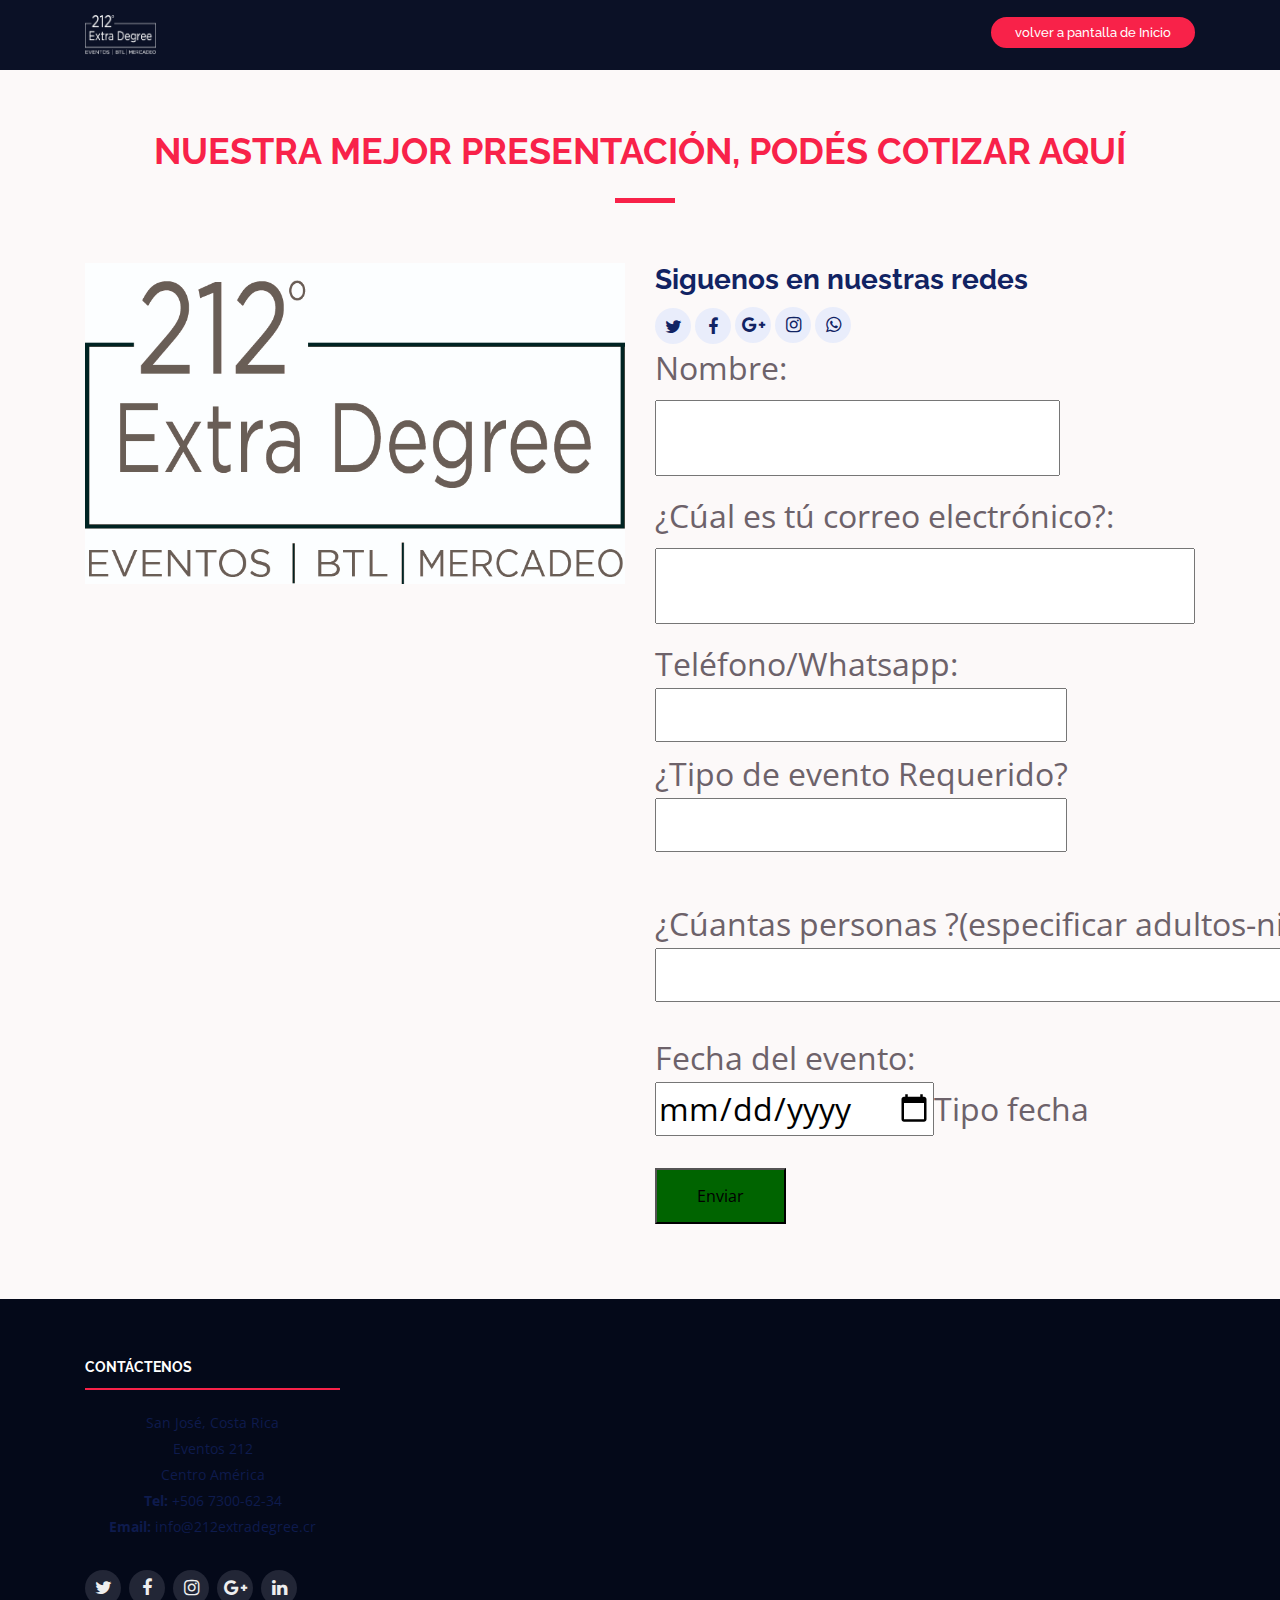
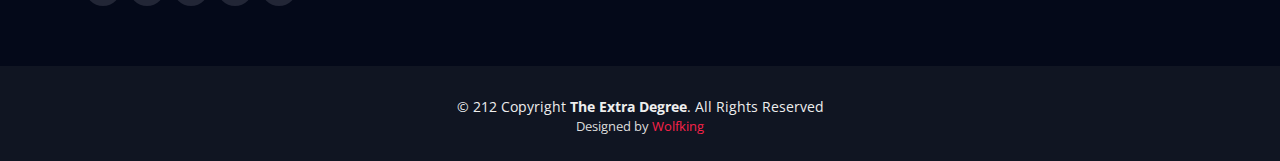
==== speaker-details.html @ bce54ee4 "Update speaker-details.html" ====
<!DOCTYPE html>
<html lang="en">

<head>
  <meta charset="utf-8">
  <title>Cotizaciones</title>
  <meta content="width=device-width, initial-scale=1.0" name="viewport">
  <meta content="" name="keywords">
  <meta content="" name="description">


  <link href="img/212.jpeg" rel="icon">
  <link href="img/212.jpeg" rel="apple-touch-icon">


  <link href="https://fonts.googleapis.com/css?family=Open+Sans:300,300i,400,400i,700,700i|Raleway:300,400,500,700,800"
    rel="stylesheet">


  <link href="lib/bootstrap/css/bootstrap.min.css" rel="stylesheet">


  <link href="lib/font-awesome/css/font-awesome.min.css" rel="stylesheet">
  <link href="lib/animate/animate.min.css" rel="stylesheet">
  <link href="lib/venobox/venobox.css" rel="stylesheet">
  <link href="lib/owlcarousel/assets/owl.carousel.min.css" rel="stylesheet">


  <link href="css/style.css" rel="stylesheet">


</head>

<body>

  <!--==========================
    Header
  ============================-->
  <header id="header" class="header-fixed">
    <div class="container">

      <div id="logo" class="pull-left">

        <a href="" class="scrollto"><img src="img/Logo.png" alt="" title=""></a>
      </div>

      <nav id="nav-menu-container">
        <ul class="nav-menu">

          <li class="buy-tickets"><a href="index.html">volver a pantalla de Inicio</a></li>
        </ul>
      </nav><!-- #nav-menu-container -->
    </div>
  </header>

  </header><!-- #header -->


  <main id="main" class="main-page">

    <!--==========================
      Speaker Details Section
    ============================-->
    <section id="speakers-details" class="wow fadeIn">
      <div class="container">
        <div class="section-header">
          <h2>Nuestra mejor presentación, podés cotizar aquí
          </h2>
          <p></p>
        </div>

        <div class="row">
          <div class="col-md-6">
            <img src="img/Fotos página/varios/logodegreefinal.jpg" alt="Speaker 1" class="img-fluid">
          </div>


          <div class="col-md-6">
            <div class="details">
              <h2>Siguenos en nuestras redes</h2>
              <div class="social">
                <a href=""><i class="fa fa-twitter fa-lg"></i></a>
                <a href=""><i class="fa fa-facebook fa-lg"></i></a>
                <a href=""><i class="fa fa-google-plus"></i></a>
                <a href=""><i class="fa fa-instagram"></i></a>
                <a href=""><i class="fa fa-whatsapp"></i></a>

                <div id="container">

                  <form action="https://formspree.io/xknjwrqk" method="POST">
                    <label style="box-sizing: border-box;font-size:xx-large">
                      Nombre:
                      <input size="10" type="text" name="message">
                    </label><br>
                    <label style="box-sizing: border-box;font-size:xx-large">
                      ¿Cúal es tú correo electrónico?:
                      <input size="10" type="text" name="_replyto">
                    </label><br>
                    <label style="box-sizing: border-box;font-size:xx-large">
                      Teléfono/Whatsapp:
                      <input size="10" type="number" name="message">
                    </label><br>
                    <label style="box-sizing: border-box;font-size:xx-large">
                      ¿Tipo de evento Requerido?
                      <input size="20" name="message"></input>
                      </labe></br><br>
                      ¿Cúantas personas ?(especificar adultos-niños)
                      <input size="40" name="message"></input>
                    </label></br><br>
                    <label style="box-sizing: border-box;font-size:xx-large">
                      Fecha del evento:
                      <input size="10" type="date" name="message">Tipo fecha</input>
                    </label></br><br>

                    <!-- your other form fields go here -->

                    <button style="padding: 14px 40px;background-color: darkgreen;text-align: center"
                      type="submit">Enviar</button></br>
                  </form>
                </div>
              </div>
            </div>

          </div>
        </div>

    </section>

  </main>


  <!--==========================
    Footer
  ============================-->
  <footer id="footer">
    <div class="footer-top">
      <div class="container">
        <div class="row">

          <!--<div class="col-lg-3 col-md-6 footer-info">
            <img src="img/Fotos página/varios/logodegreefinal.jpg" alt="TheEvenet">
            <p>Estamos para seervirle</p>
          </div>

          <div class="col-lg-3 col-md-6 footer-links">
            <h4>Useful Links</h4>
            <ul>
              <li><i class="fa fa-angle-right"></i> <a href="#">Home</a></li>
              <li><i class="fa fa-angle-right"></i> <a href="#">About us</a></li>
              <li><i class="fa fa-angle-right"></i> <a href="#">Services</a></li>
              <li><i class="fa fa-angle-right"></i> <a href="#">Terms of service</a></li>
              <li><i class="fa fa-angle-right"></i> <a href="#">Privacy policy</a></li>
            </ul>
          </div>

          <div class="col-lg-3 col-md-6 footer-links">
            <h4>Useful Links</h4>
            <ul>
              <li><i class="fa fa-angle-right"></i> <a href="#">Home</a></li>
              <li><i class="fa fa-angle-right"></i> <a href="#">About us</a></li>
              <li><i class="fa fa-angle-right"></i> <a href="#">Services</a></li>
              <li><i class="fa fa-angle-right"></i> <a href="#">Terms of service</a></li>
              <li><i class="fa fa-angle-right"></i> <a href="#">Privacy policy</a></li>
            </ul>
          </div>-->

          <div class="col-lg-3 col-md-6 footer-contact">
            <h4>Contáctenos</h4>
            <p>
              San José, Costa Rica <br>
              Eventos 212<br>
              Centro América<br>
              <strong>Tel:</strong> +506 7300-62-34<br>
              <strong>Email:</strong> info@212extradegree.cr<br>
            </p>

            <div class="social-links">
              <a href="#" class="twitter"><i class="fa fa-twitter"></i></a>
              <a href="#" class="facebook"><i class="fa fa-facebook"></i></a>
              <a href="#" class="instagram"><i class="fa fa-instagram"></i></a>
              <a href="#" class="google-plus"><i class="fa fa-google-plus"></i></a>
              <a href="#" class="linkedin"><i class="fa fa-linkedin"></i></a>
            </div>

          </div>

        </div>
      </div>
    </div>

    <div class="container">
      <div class="copyright">
        &copy; 212 Copyright <strong>The Extra Degree</strong>. All Rights Reserved
      </div>
      <div class="credits">
        <!--
          All the links in the footer should remain intact.
          You can delete the links only if you purchased the pro version.
          Licensing information: https://bootstrapmade.com/license/
          Purchase the pro version with working PHP/AJAX contact form: https://bootstrapmade.com/buy/?theme=TheEvent
        -->
        Designed by <a href="https://carbuncs.github.io/cv">Wolfking</a>
      </div>
    </div>
  </footer><!-- #footer -->

  <a href="#" class="back-to-top"><i class="fa fa-angle-up"></i></a>

  <!-- JavaScript Libraries -->
  <script src="lib/jquery/jquery.min.js"></script>
  <script src="lib/jquery/jquery-migrate.min.js"></script>
  <script src="lib/bootstrap/js/bootstrap.bundle.min.js"></script>
  <script src="lib/easing/easing.min.js"></script>
  <script src="lib/superfish/hoverIntent.js"></script>
  <script src="lib/superfish/superfish.min.js"></script>
  <script src="lib/wow/wow.min.js"></script>
  <script src="lib/venobox/venobox.min.js"></script>
  <script src="lib/owlcarousel/owl.carousel.min.js"></script>

  <!-- Contact Form JavaScript File -->
  <script src="contactform/contactform.js"></script>

  <!-- Template Main Javascript File -->
  <script src="js/main.js"></script>
</body>

</html>
---- lib/venobox/venobox.css ----
/* ------ venobox.css --------*/
.vbox-overlay *, .vbox-overlay *:before, .vbox-overlay *:after{
    -webkit-backface-visibility: hidden;
    -webkit-box-sizing:border-box;
    -moz-box-sizing:border-box;
    box-sizing:border-box;
}
.vbox-overlay * { 
    -webkit-backface-visibility: visible;
    backface-visibility: visible;
}
.vbox-overlay{
    display: -webkit-flex;
    display: flex;
    -webkit-flex-direction: column;
    flex-direction: column;
    -webkit-justify-content: center;
    justify-content: center;
    -webkit-align-items: center;
    align-items: center;
    position: fixed;
    left: 0;
    top: 0;
    bottom: 0;
    right: 0;
    z-index: 1040;
    -webkit-transform:translateZ(1000px);
    transform: translateZ(1000px);
    transform-style: preserve-3d;
}

/* ----- navigation ----- */
.vbox-title{
    width: 100%;
    height: 40px;
    float: left;
    text-align: center;
    line-height: 28px;
    font-size: 12px;
    padding: 6px 40px;
    overflow: hidden;
    position: fixed;
    display: none;
    left: 0;
    z-index: 1050;
}
.vbox-close{
    cursor: pointer;
    position: fixed;
    top: 15px;
    right: 15px;
    width: 48px;
    height: 48px;
    display: block;
    background-position:10px center;
    overflow: hidden;
    font-size: 48px;
    line-height: 1;
    text-align: center;
    z-index: 1050;
}
.vbox-num{
    cursor: pointer;
    position: fixed;
    left: 0;
    height: 40px;
    display: block;
    overflow: hidden;
    line-height: 28px;
    font-size: 12px;
    padding: 6px 10px;
    display: none;
    z-index: 1050;
}
/* ----- navigation ARROWS ----- */
.vbox-next, .vbox-prev{
    position: fixed;
    top: 50%;
    margin-top: -15px;
    overflow: hidden;
    cursor: pointer;
    display: block;
    width: 45px;
    height: 45px;
    z-index: 1050;
}
.vbox-next span, .vbox-prev span{
    position: relative;
    width: 20px;
    height: 20px;
    border: 2px solid transparent;
    border-top-color: #B6B6B6;
    border-right-color: #B6B6B6;
    text-indent: -100px;
    position: absolute;
    top: 8px;
    display: block;
}
.vbox-prev{
    left: 15px;
}
.vbox-next{
    right: 30px;
}
.vbox-prev span{
    left: 10px;
    -ms-transform: rotate(-135deg);
    -webkit-transform: rotate(-135deg);
    transform: rotate(-135deg);
}
.vbox-next span{
    -ms-transform: rotate(45deg);
    -webkit-transform: rotate(45deg);
    transform: rotate(45deg);
    right: 10px;
}
/* ------- inline window ------ */
.vbox-inline{
    width: 420px;
    height: 315px;
    height: 70vh;
    padding: 10px;
    background: #fff;
    margin: 0 auto;
    overflow: auto;
    text-align: left;
}
/* ------- Video & iFrames window ------ */
.venoframe{
    max-width: 100%;
    width: 100%;
    border: none;
    width: 100%;
    height: 260px;
    height: 70vh;
}
.venoframe.vbvid{
    height: 260px;
}
@media (min-width: 768px) {
    .venoframe, .vbox-inline{
        width: 90%;
        height: 360px;
        height: 70vh;
    }
    .venoframe.vbvid{
        width: 640px;
        height: 360px;
    }
}
@media (min-width: 992px) {
    .venoframe, .vbox-inline{
        max-width: 1200px;
        width: 80%;
        height: 540px;
        height: 70vh;
    }
    .venoframe.vbvid{
        width: 960px;
        height: 540px;
    }
}
/* 
Please do NOT edit this part! 
or at least read this note: http://i.imgur.com/7C0ws9e.gif
*/
.vbox-open{
    overflow: hidden;
}
.vbox-container{
    position: absolute;
    left: 0;
    right: 0;
    top: 0;
    bottom: 0;
    overflow-x: hidden;
    overflow-y: auto;
    overflow-scrolling: touch;
    -webkit-overflow-scrolling: touch;
    z-index: 20;
    max-height: 100%;

}

.vbox-content{
    text-align: center;
    float: left;
    width: 100%;
    position: relative;
    overflow: hidden;
    padding: 20px 10px;
}
.vbox-container img{
    max-width: 100%;
    height: auto;
}
.figlio{
    max-width: 100%;
    text-align: initial;
    border: 8px solid rgba(255, 255, 255, 0.4);
}
img.figlio{
    -webkit-user-select: none;
-khtml-user-select: none;
-moz-user-select: none;
-o-user-select: none;
user-select: none;
}
.vbox-content.swipe-left{
    margin-left: -200px !important;
}
.vbox-content.swipe-right{
    margin-left: 200px !important;
}
.animated{
    webkit-transition: margin 300ms ease-out;
    transition: margin 300ms ease-out;
}
.animate-in{
    opacity: 1;
}
.animate-out{
    opacity: 0;
}
/* ---------- preloader ----------
 * SPINKIT 
 * http://tobiasahlin.com/spinkit/
-------------------------------- */
.sk-double-bounce,.sk-rotating-plane{width:40px;height:40px;margin:40px auto}.sk-rotating-plane{background-color:#333;-webkit-animation:sk-rotatePlane 1.2s infinite ease-in-out;animation:sk-rotatePlane 1.2s infinite ease-in-out}@-webkit-keyframes sk-rotatePlane{0%{-webkit-transform:perspective(120px) rotateX(0) rotateY(0);transform:perspective(120px) rotateX(0) rotateY(0)}50%{-webkit-transform:perspective(120px) rotateX(-180.1deg) rotateY(0);transform:perspective(120px) rotateX(-180.1deg) rotateY(0)}100%{-webkit-transform:perspective(120px) rotateX(-180deg) rotateY(-179.9deg);transform:perspective(120px) rotateX(-180deg) rotateY(-179.9deg)}}@keyframes sk-rotatePlane{0%{-webkit-transform:perspective(120px) rotateX(0) rotateY(0);transform:perspective(120px) rotateX(0) rotateY(0)}50%{-webkit-transform:perspective(120px) rotateX(-180.1deg) rotateY(0);transform:perspective(120px) rotateX(-180.1deg) rotateY(0)}100%{-webkit-transform:perspective(120px) rotateX(-180deg) rotateY(-179.9deg);transform:perspective(120px) rotateX(-180deg) rotateY(-179.9deg)}}.sk-double-bounce{position:relative}.sk-double-bounce .sk-child{width:100%;height:100%;border-radius:50%;background-color:#333;opacity:.6;position:absolute;top:0;left:0;-webkit-animation:sk-doubleBounce 2s infinite ease-in-out;animation:sk-doubleBounce 2s infinite ease-in-out}.sk-chasing-dots .sk-child,.sk-spinner-pulse,.sk-three-bounce .sk-child{background-color:#333;border-radius:100%}.sk-double-bounce .sk-double-bounce2{-webkit-animation-delay:-1s;animation-delay:-1s}@-webkit-keyframes sk-doubleBounce{0%,100%{-webkit-transform:scale(0);transform:scale(0)}50%{-webkit-transform:scale(1);transform:scale(1)}}@keyframes sk-doubleBounce{0%,100%{-webkit-transform:scale(0);transform:scale(0)}50%{-webkit-transform:scale(1);transform:scale(1)}}.sk-wave{margin:40px auto;width:50px;height:40px;text-align:center;font-size:10px}.sk-wave .sk-rect{background-color:#333;height:100%;width:6px;display:inline-block;-webkit-animation:sk-waveStretchDelay 1.2s infinite ease-in-out;animation:sk-waveStretchDelay 1.2s infinite ease-in-out}.sk-wave .sk-rect1{-webkit-animation-delay:-1.2s;animation-delay:-1.2s}.sk-wave .sk-rect2{-webkit-animation-delay:-1.1s;animation-delay:-1.1s}.sk-wave .sk-rect3{-webkit-animation-delay:-1s;animation-delay:-1s}.sk-wave .sk-rect4{-webkit-animation-delay:-.9s;animation-delay:-.9s}.sk-wave .sk-rect5{-webkit-animation-delay:-.8s;animation-delay:-.8s}@-webkit-keyframes sk-waveStretchDelay{0%,100%,40%{-webkit-transform:scaleY(.4);transform:scaleY(.4)}20%{-webkit-transform:scaleY(1);transform:scaleY(1)}}@keyframes sk-waveStretchDelay{0%,100%,40%{-webkit-transform:scaleY(.4);transform:scaleY(.4)}20%{-webkit-transform:scaleY(1);transform:scaleY(1)}}.sk-wandering-cubes{margin:40px auto;width:40px;height:40px;position:relative}.sk-wandering-cubes .sk-cube{background-color:#333;width:10px;height:10px;position:absolute;top:0;left:0;-webkit-animation:sk-wanderingCube 1.8s ease-in-out -1.8s infinite both;animation:sk-wanderingCube 1.8s ease-in-out -1.8s infinite both}.sk-chasing-dots,.sk-spinner-pulse{width:40px;height:40px;margin:40px auto}.sk-wandering-cubes .sk-cube2{-webkit-animation-delay:-.9s;animation-delay:-.9s}@-webkit-keyframes sk-wanderingCube{0%{-webkit-transform:rotate(0);transform:rotate(0)}25%{-webkit-transform:translateX(30px) rotate(-90deg) scale(.5);transform:translateX(30px) rotate(-90deg) scale(.5)}50%{-webkit-transform:translateX(30px) translateY(30px) rotate(-179deg);transform:translateX(30px) translateY(30px) rotate(-179deg)}50.1%{-webkit-transform:translateX(30px) translateY(30px) rotate(-180deg);transform:translateX(30px) translateY(30px) rotate(-180deg)}75%{-webkit-transform:translateX(0) translateY(30px) rotate(-270deg) scale(.5);transform:translateX(0) translateY(30px) rotate(-270deg) scale(.5)}100%{-webkit-transform:rotate(-360deg);transform:rotate(-360deg)}}@keyframes sk-wanderingCube{0%{-webkit-transform:rotate(0);transform:rotate(0)}25%{-webkit-transform:translateX(30px) rotate(-90deg) scale(.5);transform:translateX(30px) rotate(-90deg) scale(.5)}50%{-webkit-transform:translateX(30px) translateY(30px) rotate(-179deg);transform:translateX(30px) translateY(30px) rotate(-179deg)}50.1%{-webkit-transform:translateX(30px) translateY(30px) rotate(-180deg);transform:translateX(30px) translateY(30px) rotate(-180deg)}75%{-webkit-transform:translateX(0) translateY(30px) rotate(-270deg) scale(.5);transform:translateX(0) translateY(30px) rotate(-270deg) scale(.5)}100%{-webkit-transform:rotate(-360deg);transform:rotate(-360deg)}}.sk-spinner-pulse{-webkit-animation:sk-pulseScaleOut 1s infinite ease-in-out;animation:sk-pulseScaleOut 1s infinite ease-in-out}@-webkit-keyframes sk-pulseScaleOut{0%{-webkit-transform:scale(0);transform:scale(0)}100%{-webkit-transform:scale(1);transform:scale(1);opacity:0}}@keyframes sk-pulseScaleOut{0%{-webkit-transform:scale(0);transform:scale(0)}100%{-webkit-transform:scale(1);transform:scale(1);opacity:0}}.sk-chasing-dots{position:relative;text-align:center;-webkit-animation:sk-chasingDotsRotate 2s infinite linear;animation:sk-chasingDotsRotate 2s infinite linear}.sk-chasing-dots .sk-child{width:60%;height:60%;display:inline-block;position:absolute;top:0;-webkit-animation:sk-chasingDotsBounce 2s infinite ease-in-out;animation:sk-chasingDotsBounce 2s infinite ease-in-out}.sk-chasing-dots .sk-dot2{top:auto;bottom:0;-webkit-animation-delay:-1s;animation-delay:-1s}@-webkit-keyframes sk-chasingDotsRotate{100%{-webkit-transform:rotate(360deg);transform:rotate(360deg)}}@keyframes sk-chasingDotsRotate{100%{-webkit-transform:rotate(360deg);transform:rotate(360deg)}}@-webkit-keyframes sk-chasingDotsBounce{0%,100%{-webkit-transform:scale(0);transform:scale(0)}50%{-webkit-transform:scale(1);transform:scale(1)}}@keyframes sk-chasingDotsBounce{0%,100%{-webkit-transform:scale(0);transform:scale(0)}50%{-webkit-transform:scale(1);transform:scale(1)}}.sk-three-bounce{margin:40px auto;width:80px;text-align:center}.sk-three-bounce .sk-child{width:20px;height:20px;display:inline-block;-webkit-animation:sk-three-bounce 1.4s ease-in-out 0s infinite both;animation:sk-three-bounce 1.4s ease-in-out 0s infinite both}.sk-circle .sk-child:before,.sk-fading-circle .sk-circle:before{display:block;border-radius:100%;content:'';background-color:#333}.sk-three-bounce .sk-bounce1{-webkit-animation-delay:-.32s;animation-delay:-.32s}.sk-three-bounce .sk-bounce2{-webkit-animation-delay:-.16s;animation-delay:-.16s}@-webkit-keyframes sk-three-bounce{0%,100%,80%{-webkit-transform:scale(0);transform:scale(0)}40%{-webkit-transform:scale(1);transform:scale(1)}}@keyframes sk-three-bounce{0%,100%,80%{-webkit-transform:scale(0);transform:scale(0)}40%{-webkit-transform:scale(1);transform:scale(1)}}.sk-circle{margin:40px auto;width:40px;height:40px;position:relative}.sk-circle .sk-child{width:100%;height:100%;position:absolute;left:0;top:0}.sk-circle .sk-child:before{margin:0 auto;width:15%;height:15%;-webkit-animation:sk-circleBounceDelay 1.2s infinite ease-in-out both;animation:sk-circleBounceDelay 1.2s infinite ease-in-out both}.sk-circle .sk-circle2{-webkit-transform:rotate(30deg);-ms-transform:rotate(30deg);transform:rotate(30deg)}.sk-circle .sk-circle3{-webkit-transform:rotate(60deg);-ms-transform:rotate(60deg);transform:rotate(60deg)}.sk-circle .sk-circle4{-webkit-transform:rotate(90deg);-ms-transform:rotate(90deg);transform:rotate(90deg)}.sk-circle .sk-circle5{-webkit-transform:rotate(120deg);-ms-transform:rotate(120deg);transform:rotate(120deg)}.sk-circle .sk-circle6{-webkit-transform:rotate(150deg);-ms-transform:rotate(150deg);transform:rotate(150deg)}.sk-circle .sk-circle7{-webkit-transform:rotate(180deg);-ms-transform:rotate(180deg);transform:rotate(180deg)}.sk-circle .sk-circle8{-webkit-transform:rotate(210deg);-ms-transform:rotate(210deg);transform:rotate(210deg)}.sk-circle .sk-circle9{-webkit-transform:rotate(240deg);-ms-transform:rotate(240deg);transform:rotate(240deg)}.sk-circle .sk-circle10{-webkit-transform:rotate(270deg);-ms-transform:rotate(270deg);transform:rotate(270deg)}.sk-circle .sk-circle11{-webkit-transform:rotate(300deg);-ms-transform:rotate(300deg);transform:rotate(300deg)}.sk-circle .sk-circle12{-webkit-transform:rotate(330deg);-ms-transform:rotate(330deg);transform:rotate(330deg)}.sk-circle .sk-circle2:before{-webkit-animation-delay:-1.1s;animation-delay:-1.1s}.sk-circle .sk-circle3:before{-webkit-animation-delay:-1s;animation-delay:-1s}.sk-circle .sk-circle4:before{-webkit-animation-delay:-.9s;animation-delay:-.9s}.sk-circle .sk-circle5:before{-webkit-animation-delay:-.8s;animation-delay:-.8s}.sk-circle .sk-circle6:before{-webkit-animation-delay:-.7s;animation-delay:-.7s}.sk-circle .sk-circle7:before{-webkit-animation-delay:-.6s;animation-delay:-.6s}.sk-circle .sk-circle8:before{-webkit-animation-delay:-.5s;animation-delay:-.5s}.sk-circle .sk-circle9:before{-webkit-animation-delay:-.4s;animation-delay:-.4s}.sk-circle .sk-circle10:before{-webkit-animation-delay:-.3s;animation-delay:-.3s}.sk-circle .sk-circle11:before{-webkit-animation-delay:-.2s;animation-delay:-.2s}.sk-circle .sk-circle12:before{-webkit-animation-delay:-.1s;animation-delay:-.1s}@-webkit-keyframes sk-circleBounceDelay{0%,100%,80%{-webkit-transform:scale(0);transform:scale(0)}40%{-webkit-transform:scale(1);transform:scale(1)}}@keyframes sk-circleBounceDelay{0%,100%,80%{-webkit-transform:scale(0);transform:scale(0)}40%{-webkit-transform:scale(1);transform:scale(1)}}.sk-cube-grid{width:40px;height:40px;margin:40px auto}.sk-cube-grid .sk-cube{width:33.33%;height:33.33%;background-color:#333;float:left;-webkit-animation:sk-cubeGridScaleDelay 1.3s infinite ease-in-out;animation:sk-cubeGridScaleDelay 1.3s infinite ease-in-out}.sk-cube-grid .sk-cube1{-webkit-animation-delay:.2s;animation-delay:.2s}.sk-cube-grid .sk-cube2{-webkit-animation-delay:.3s;animation-delay:.3s}.sk-cube-grid .sk-cube3{-webkit-animation-delay:.4s;animation-delay:.4s}.sk-cube-grid .sk-cube4{-webkit-animation-delay:.1s;animation-delay:.1s}.sk-cube-grid .sk-cube5{-webkit-animation-delay:.2s;animation-delay:.2s}.sk-cube-grid .sk-cube6{-webkit-animation-delay:.3s;animation-delay:.3s}.sk-cube-grid .sk-cube7{-webkit-animation-delay:0ms;animation-delay:0ms}.sk-cube-grid .sk-cube8{-webkit-animation-delay:.1s;animation-delay:.1s}.sk-cube-grid .sk-cube9{-webkit-animation-delay:.2s;animation-delay:.2s}@-webkit-keyframes sk-cubeGridScaleDelay{0%,100%,70%{-webkit-transform:scale3D(1,1,1);transform:scale3D(1,1,1)}35%{-webkit-transform:scale3D(0,0,1);transform:scale3D(0,0,1)}}@keyframes sk-cubeGridScaleDelay{0%,100%,70%{-webkit-transform:scale3D(1,1,1);transform:scale3D(1,1,1)}35%{-webkit-transform:scale3D(0,0,1);transform:scale3D(0,0,1)}}.sk-fading-circle{margin:40px auto;width:40px;height:40px;position:relative}.sk-fading-circle .sk-circle{width:100%;height:100%;position:absolute;left:0;top:0}.sk-fading-circle .sk-circle:before{margin:0 auto;width:15%;height:15%;-webkit-animation:sk-circleFadeDelay 1.2s infinite ease-in-out both;animation:sk-circleFadeDelay 1.2s infinite ease-in-out both}.sk-fading-circle .sk-circle2{-webkit-transform:rotate(30deg);-ms-transform:rotate(30deg);transform:rotate(30deg)}.sk-fading-circle .sk-circle3{-webkit-transform:rotate(60deg);-ms-transform:rotate(60deg);transform:rotate(60deg)}.sk-fading-circle .sk-circle4{-webkit-transform:rotate(90deg);-ms-transform:rotate(90deg);transform:rotate(90deg)}.sk-fading-circle .sk-circle5{-webkit-transform:rotate(120deg);-ms-transform:rotate(120deg);transform:rotate(120deg)}.sk-fading-circle .sk-circle6{-webkit-transform:rotate(150deg);-ms-transform:rotate(150deg);transform:rotate(150deg)}.sk-fading-circle .sk-circle7{-webkit-transform:rotate(180deg);-ms-transform:rotate(180deg);transform:rotate(180deg)}.sk-fading-circle .sk-circle8{-webkit-transform:rotate(210deg);-ms-transform:rotate(210deg);transform:rotate(210deg)}.sk-fading-circle .sk-circle9{-webkit-transform:rotate(240deg);-ms-transform:rotate(240deg);transform:rotate(240deg)}.sk-fading-circle .sk-circle10{-webkit-transform:rotate(270deg);-ms-transform:rotate(270deg);transform:rotate(270deg)}.sk-fading-circle .sk-circle11{-webkit-transform:rotate(300deg);-ms-transform:rotate(300deg);transform:rotate(300deg)}.sk-fading-circle .sk-circle12{-webkit-transform:rotate(330deg);-ms-transform:rotate(330deg);transform:rotate(330deg)}.sk-fading-circle .sk-circle2:before{-webkit-animation-delay:-1.1s;animation-delay:-1.1s}.sk-fading-circle .sk-circle3:before{-webkit-animation-delay:-1s;animation-delay:-1s}.sk-fading-circle .sk-circle4:before{-webkit-animation-delay:-.9s;animation-delay:-.9s}.sk-fading-circle .sk-circle5:before{-webkit-animation-delay:-.8s;animation-delay:-.8s}.sk-fading-circle .sk-circle6:before{-webkit-animation-delay:-.7s;animation-delay:-.7s}.sk-fading-circle .sk-circle7:before{-webkit-animation-delay:-.6s;animation-delay:-.6s}.sk-fading-circle .sk-circle8:before{-webkit-animation-delay:-.5s;animation-delay:-.5s}.sk-fading-circle .sk-circle9:before{-webkit-animation-delay:-.4s;animation-delay:-.4s}.sk-fading-circle .sk-circle10:before{-webkit-animation-delay:-.3s;animation-delay:-.3s}.sk-fading-circle .sk-circle11:before{-webkit-animation-delay:-.2s;animation-delay:-.2s}.sk-fading-circle .sk-circle12:before{-webkit-animation-delay:-.1s;animation-delay:-.1s}@-webkit-keyframes sk-circleFadeDelay{0%,100%,39%{opacity:0}40%{opacity:1}}@keyframes sk-circleFadeDelay{0%,100%,39%{opacity:0}40%{opacity:1}}.sk-folding-cube{margin:40px auto;width:40px;height:40px;position:relative;-webkit-transform:rotateZ(45deg);transform:rotateZ(45deg)}.sk-folding-cube .sk-cube{float:left;width:50%;height:50%;position:relative;-webkit-transform:scale(1.1);-ms-transform:scale(1.1);transform:scale(1.1)}.sk-folding-cube .sk-cube:before{content:'';position:absolute;top:0;left:0;width:100%;height:100%;background-color:#333;-webkit-animation:sk-foldCubeAngle 2.4s infinite linear both;animation:sk-foldCubeAngle 2.4s infinite linear both;-webkit-transform-origin:100% 100%;-ms-transform-origin:100% 100%;transform-origin:100% 100%}.sk-folding-cube .sk-cube2{-webkit-transform:scale(1.1) rotateZ(90deg);transform:scale(1.1) rotateZ(90deg)}.sk-folding-cube .sk-cube3{-webkit-transform:scale(1.1) rotateZ(180deg);transform:scale(1.1) rotateZ(180deg)}.sk-folding-cube .sk-cube4{-webkit-transform:scale(1.1) rotateZ(270deg);transform:scale(1.1) rotateZ(270deg)}.sk-folding-cube .sk-cube2:before{-webkit-animation-delay:.3s;animation-delay:.3s}.sk-folding-cube .sk-cube3:before{-webkit-animation-delay:.6s;animation-delay:.6s}.sk-folding-cube .sk-cube4:before{-webkit-animation-delay:.9s;animation-delay:.9s}@-webkit-keyframes sk-foldCubeAngle{0%,10%{-webkit-transform:perspective(140px) rotateX(-180deg);transform:perspective(140px) rotateX(-180deg);opacity:0}25%,75%{-webkit-transform:perspective(140px) rotateX(0);transform:perspective(140px) rotateX(0);opacity:1}100%,90%{-webkit-transform:perspective(140px) rotateY(180deg);transform:perspective(140px) rotateY(180deg);opacity:0}}@keyframes sk-foldCubeAngle{0%,10%{-webkit-transform:perspective(140px) rotateX(-180deg);transform:perspective(140px) rotateX(-180deg);opacity:0}25%,75%{-webkit-transform:perspective(140px) rotateX(0);transform:perspective(140px) rotateX(0);opacity:1}100%,90%{-webkit-transform:perspective(140px) rotateY(180deg);transform:perspective(140px) rotateY(180deg);opacity:0}}
---- css/style.css ----
/*
 wolking ramirez

/*--------------------------------------------------------------
# General
--------------------------------------------------------------*/
p {
  color: #0e1b4d;
  text-align-last: center;
}

.imgspace {
  width: 250px;
  height: 350px;
  padding: 0;


}

.preloader {
  width: 70px;
  height: 70px;
  border: 10px solid #eee;
  border-top: 10px solid #666;
  border-radius: 50%;
  animation-name: girar;
  animation-duration: 2s;
  animation-iteration-count: infinite;
  animation-timing-function: linear;
}

@keyframes girar {
  from {
    transform: rotate(0deg);
  }

  to {
    transform: rotate(360deg);
  }
}

.imglogo {
  width: 300px;
  height: 250px;

}

.label {
  color: white;
  padding: 8px;
  text-align: justify;
}

input[type=text] {
  width: 100%;
  padding: 12px 20px;
  margin: 8px 0;
  box-sizing: border-box;
}

.preloader {
  width: 70px;
  height: 70px;
  border: 10px solid #eee;
  border-radius: 50%;
}

#top h2 {
  text-shadow: 2px 2px black;
  text-align: center;
  color: rgb(22, 21, 21);
  font-family: "Impact";
}

.azul {

  color: #0e1b4d;
  font-size: 30px;
  margin: auto;
  text-align: right;
}

.yellow {
  color: #ffc31d;
  font-size: 30px;
}

.imagen:hover {
  -webkit-transform: rotateY(180deg);
  -webkit-transform-style: preserve-3d;
  transform: rotateY(180deg);
  transform-style: preserve-3d;
}


.imgcuadrada {
  width: 250px;
  height: 350px;
  padding: 0;
  margin-top: 50px;
  margin: 10px;
  margin-left: 10px;
  margin-right: 10px;
  display: table-cell;
  vertical-align: middle;
}



.imgredonda {
  width: 290px;
  height: 390px;



}

body {
  background: rgb(252, 249, 249);
  color: #6d626a;
  font-family: "Open Sans", sans-serif;
}

a {
  color: #f82249;
  transition: 0.5s;
}

a:hover,
a:active,
a:focus {
  color: #f8234a;
  outline: none;
  text-decoration: none;
}

p {
  padding: 0;
  margin: 0 0 30px 0;
}

.topmodel {
  width: 250px;
  height: 350px;
  padding: 0;
  margin-top: 50px;
  margin: 10px;
  margin-left: 10px;
  margin-right: 10px;
  display: table-cell;
  vertical-align: middle;
  transition: background 0.5s ease-in-out;


}


h1,
h2,
h3,
h4,
h5,
h6 {
  font-family: "Raleway", sans-serif;
  font-weight: 400;
  margin: 0 0 20px 0;
  padding: 0;
  color: #f82249;
  text-align: auto;
}

.main-page {
  margin-top: 70px;
}

.wow {
  visibility: hidden;
}

/* Prelaoder */

#preloader {
  position: fixed;
  left: 0;
  top: 0;
  z-index: 999;
  width: 100%;
  height: 100%;
  overflow: visible;
  background: #fff url("../img/Logo.png") no-repeat center center;
}

/* Back to top button */

.back-to-top {
  position: fixed;
  display: none;
  background: #f82249;
  color: #fff;
  width: 40px;
  height: 40px;
  text-align: center;
  border-radius: 50px;
  right: 15px;
  bottom: 15px;
  transition: background 0.5s ease-in-out;
}

.back-to-top i {
  font-size: 24px;
  padding-top: 6px;
}

.back-to-top:focus {
  background: #e0072f;
  color: #fff;
  outline: none;
}

.back-to-top:hover {
  background: #e0072f;
  color: #fff;
}

/* Sections Header
--------------------------------*/

.section-header {
  margin-bottom: 60px;
  position: relative;
  padding-bottom: 20px;
}

.section-header::before {
  content: '';
  position: absolute;
  display: block;
  width: 60px;
  height: 5px;
  background: #f82249;
  bottom: 0;
  left: calc(50% - 25px);
}

.section-header h2 {
  font-size: 36px;
  text-transform: uppercase;
  text-align: center;
  font-weight: 700;
  margin-bottom: 10px;
}

.section-header p {
  text-align: center;
  padding: 0;
  margin: 0;
  font-size: 18px;
  font-weight: 500;
  color: #9195a2;
}

.section-with-bg {
  background-color: #f6f7fd;
}

/*--------------------------------------------------------------
# Header
--------------------------------------------------------------*/

#header {
  height: 90px;
  padding: 25px 0;
  position: fixed;
  left: 0;
  top: 0;
  right: 0;
  transition: all 0.5s;
  z-index: 997;
}

#header.header-scrolled,
#header.header-fixed {
  background: rgba(6, 12, 34, 0.98);
  height: 70px;
  padding: 15px 0;
  transition: all 0.5s;
}

#header #logo h1 {
  font-size: 36px;
  margin: 0;
  padding: 6px 0;
  line-height: 1;
  font-family: "Raleway", sans-serif;
  font-weight: 700;
  letter-spacing: 3px;
  text-transform: uppercase;
}

#header #logo h1 span {
  color: #f82249;
}

#header #logo h1 a,
#header #logo h1 a:hover {
  color: #fff;
}

#header #logo img {
  padding: 0;
  margin: 0;
  max-height: 40px;
}

/*--------------------------------------------------------------
# Navigation Menu
--------------------------------------------------------------*/

/* Nav Menu Essentials */

.nav-menu,
.nav-menu * {
  margin: 0;
  padding: 0;
  list-style: none;
}

.nav-menu ul {
  position: absolute;
  display: none;
  top: 100%;
  left: 0;
  z-index: 99;
}

.nav-menu li {
  position: relative;
  white-space: nowrap;
}

.nav-menu>li {
  float: left;
}

.nav-menu li:hover>ul,
.nav-menu li.sfHover>ul {
  display: block;
}

.nav-menu ul ul {
  top: 0;
  left: 100%;
}

.nav-menu ul li {
  min-width: 180px;
}

/* Nav Menu Arrows */

.sf-arrows .sf-with-ul {
  padding-right: 30px;
}

.sf-arrows .sf-with-ul:after {
  content: "\f107";
  position: absolute;
  right: 15px;
  font-family: FontAwesome;
  font-style: normal;
  font-weight: normal;
}

.sf-arrows ul .sf-with-ul:after {
  content: "\f105";
}

/* Nav Meu Container */

#nav-menu-container {
  float: right;
  margin: 0;
}

/* Nav Meu Styling */

.nav-menu a {
  padding: 8px;
  text-decoration: none;
  display: inline-block;
  color: rgba(202, 206, 221, 0.8);
  font-family: "Raleway", sans-serif;
  font-weight: 600;
  font-size: 14px;
  outline: none;
}

.nav-menu .menu-active a,
.nav-menu a:hover {
  color: #fff;
}

.nav-menu>li {
  margin-left: 8px;
}

.nav-menu>li>a:before {
  content: "";
  position: absolute;
  width: 0;
  height: 2px;
  bottom: 0;
  left: 0;
  background-color: #f82249;
  visibility: hidden;
  transition: all 0.3s ease-in-out 0s;
}

.nav-menu a:hover:before,
.nav-menu li:hover>a:before,
.nav-menu .menu-active>a:before {
  visibility: visible;
  width: 100%;
}

.nav-menu li.buy-tickets a {
  color: #fff;
  background: #f82249;
  padding: 7px 22px;
  border-radius: 50px;
  border: 2px solid #f82249;
  transition: all ease-in-out 0.3s;
  font-weight: 500;
  margin-left: 8px;
  margin-top: 2px;
  line-height: 1;
  font-size: 13px;
}

.nav-menu li.buy-tickets a:hover {
  background: none;
}

.nav-menu li.buy-tickets:hover a:before,
.nav-menu li.buy-tickets.menu-active a:before {
  visibility: hidden;
}

.nav-menu ul {
  margin: 4px 0 0 0;
  padding: 10px;
  box-shadow: 0px 0px 30px rgba(127, 137, 161, 0.25);
  background: #fff;
  border-radius: 3px;
}

.nav-menu ul li {
  transition: 0.3s;
}

.nav-menu ul li a {
  padding: 10px;
  color: #060c22;
  transition: 0.3s;
  display: block;
  font-size: 13px;
  text-transform: none;
  border-radius: 3px;
}

.nav-menu ul li:hover>a {
  background: #f82249;
  color: #fff;
}

.nav-menu ul ul {
  margin: 0;
}

/* Mobile Nav Toggle */

#mobile-nav-toggle {
  position: fixed;
  right: 0;
  top: 0;
  z-index: 999;
  margin: 15px 15px 0 0;
  border: 0;
  background: none;
  font-size: 24px;
  display: none;
  transition: all 0.4s;
  outline: none;
  cursor: pointer;
}

#mobile-nav-toggle i {
  color: #fff;
}

/* Mobile Nav Styling */

#mobile-nav {
  position: fixed;
  top: 0;
  padding-top: 18px;
  bottom: 0;
  z-index: 998;
  background: rgba(6, 12, 34, 0.9);
  left: -260px;
  width: 260px;
  overflow-y: auto;
  transition: 0.4s;
}

#mobile-nav ul {
  padding: 0;
  margin: 0;
  list-style: none;
}

#mobile-nav ul li {
  position: relative;
}

#mobile-nav ul li a {
  color: #fff;
  font-size: 17px;
  overflow: hidden;
  padding: 10px 22px 10px 15px;
  position: relative;
  text-decoration: none;
  width: 100%;
  display: block;
  outline: none;
}

#mobile-nav ul li a:hover {
  color: #f82249;
}

#mobile-nav ul li li {
  padding-left: 30px;
}

#mobile-nav ul .menu-has-children i {
  position: absolute;
  right: 0;
  z-index: 99;
  padding: 15px;
  cursor: pointer;
  color: #fff;
}

#mobile-nav ul .menu-has-children i.fa-chevron-up {
  color: #f82249;
}

#mobile-nav ul .menu-item-active {
  color: #f82249;
}

#mobile-body-overly {
  width: 100%;
  height: 100%;
  z-index: 997;
  top: 0;
  left: 0;
  position: fixed;
  background: rgba(6, 12, 34, 0.8);
  display: none;
}

/* Mobile Nav body classes */

body.mobile-nav-active {
  overflow: hidden;
}

body.mobile-nav-active #mobile-nav {
  left: 0;
}

body.mobile-nav-active #mobile-nav-toggle {
  color: #fff;
}

/*--------------------------------------------------------------
# Intro Section
--------------------------------------------------------------*/

#intro {
  width: 100%;
  height: 100vh;
  background: url(../img/intro-bg.jpg) top center;
  background-size: cover;
  overflow: hidden;
  position: relative;
}

#intro:before {
  content: "";
  background: rgba(6, 12, 34, 0.8);
  position: absolute;
  bottom: 0;
  top: 0;
  left: 0;
  right: 0;
}

#intro .intro-container {
  position: absolute;
  bottom: 0;
  left: 0;
  top: 90px;
  right: 0;
  display: -webkit-box;
  display: -ms-flexbox;
  display: flex;
  -webkit-box-pack: center;
  -ms-flex-pack: center;
  justify-content: center;
  -webkit-box-align: center;
  -ms-flex-align: center;
  align-items: center;
  -webkit-box-orient: vertical;
  -webkit-box-direction: normal;
  -ms-flex-direction: column;
  flex-direction: column;
  text-align: center;
  padding: 0 15px;
}

#intro h1 {
  color: #fff;
  font-family: "Raleway", sans-serif;
  font-size: 56px;
  font-weight: 600;
  text-transform: uppercase;
}

#intro h1 span {
  color: #f82249;
}

#intro p {
  color: #ebebeb;
  font-weight: 700;
  font-size: 20px;
}

#intro .play-btn {
  width: 94px;
  height: 94px;
  background: radial-gradient(#f82249 50%, rgba(101, 111, 150, 0.15) 52%);
  border-radius: 50%;
  display: block;
  position: relative;
  overflow: hidden;
}

#intro .play-btn::after {
  content: '';
  position: absolute;
  left: 50%;
  top: 50%;
  -webkit-transform: translateX(-40%) translateY(-50%);
  transform: translateX(-40%) translateY(-50%);
  width: 0;
  height: 0;
  border-top: 10px solid transparent;
  border-bottom: 10px solid transparent;
  border-left: 15px solid #fff;
  z-index: 100;
  transition: all 400ms cubic-bezier(0.55, 0.055, 0.675, 0.19);
}

#intro .play-btn:before {
  content: '';
  position: absolute;
  width: 120px;
  height: 120px;
  -webkit-animation-delay: 0s;
  animation-delay: 0s;
  -webkit-animation: pulsate-btn 2s;
  animation: pulsate-btn 2s;
  -webkit-animation-direction: forwards;
  animation-direction: forwards;
  -webkit-animation-iteration-count: infinite;
  animation-iteration-count: infinite;
  -webkit-animation-timing-function: steps;
  animation-timing-function: steps;
  opacity: 1;
  border-radius: 50%;
  border: 2px solid rgba(163, 163, 163, 0.4);
  top: -15%;
  left: -15%;
  background: rgba(198, 16, 0, 0);
}

#intro .play-btn:hover::after {
  border-left: 15px solid #f82249;
  -webkit-transform: scale(20);
  transform: scale(20);
}

#intro .play-btn:hover::before {
  content: '';
  position: absolute;
  left: 50%;
  top: 50%;
  -webkit-transform: translateX(-40%) translateY(-50%);
  transform: translateX(-40%) translateY(-50%);
  width: 0;
  height: 0;
  border: none;
  border-top: 10px solid transparent;
  border-bottom: 10px solid transparent;
  border-left: 15px solid #fff;
  z-index: 200;
  -webkit-animation: none;
  animation: none;
  border-radius: 0;
}

#intro .about-btn {
  font-family: "Raleway", sans-serif;
  font-weight: 500;
  font-size: 14px;
  letter-spacing: 1px;
  display: inline-block;
  padding: 12px 32px;
  border-radius: 50px;
  transition: 0.5s;
  line-height: 1;
  margin: 10px;
  color: #fff;
  -webkit-animation-delay: 0.8s;
  animation-delay: 0.8s;
  border: 2px solid #f82249;
}

#intro .about-btn:hover {
  background: #f82249;
  color: #fff;
}

@-webkit-keyframes pulsate-btn {
  0% {
    -webkit-transform: scale(0.6, 0.6);
    transform: scale(0.6, 0.6);
    opacity: 1;
  }

  100% {
    -webkit-transform: scale(1, 1);
    transform: scale(1, 1);
    opacity: 0;
  }
}

@keyframes pulsate-btn {
  0% {
    -webkit-transform: scale(0.6, 0.6);
    transform: scale(0.6, 0.6);
    opacity: 1;
  }

  100% {
    -webkit-transform: scale(1, 1);
    transform: scale(1, 1);
    opacity: 0;
  }
}

/*--------------------------------------------------------------
# About Section
--------------------------------------------------------------*/

#about {
  background: url("../img/about-bg.jpg");
  background-size: cover;
  overflow: hidden;
  position: relative;
  color: #fff;
  padding: 60px 0 40px 0;
}

#about:before {
  content: "";
  background: rgba(13, 20, 41, 0.8);
  position: absolute;
  bottom: 0;
  top: 0;
  left: 0;
  right: 0;
}

#about h2 {
  font-size: 36px;
  font-weight: bold;
  margin-bottom: 10px;
  color: #fff;
}

#about h3 {
  font-size: 18px;
  font-weight: bold;
  text-transform: uppercase;
  margin-bottom: 10px;
  color: #fff;
}

#about p {
  font-size: 14px;
  margin-bottom: 20px;
  color: #fff;
}

/*--------------------------------------------------------------
# Speakers Section
--------------------------------------------------------------*/

#speakers {

  margin: auto;

}

#speakers .speaker {
  position: relative;
  overflow: hidden;
  margin-bottom: 30px;
  margin: auto;
}

#speakers .speaker .details {
  background: rgba(6, 12, 34, 0.76);
  position: absolute;
  left: 0;

  right: 0;
  text-align: center;
  padding-top: 0px;
  transition: all 300ms cubic-bezier(0.645, 0.045, 0.355, 1);

}

#speakers .speaker .details h3 {
  color: #fff;
  font-size: 22px;
  font-weight: 600;
  margin-bottom: 5px;
}

#speakers .speaker .details p {
  color: #fff;
  font-size: 15px;
  margin-bottom: 10px;
  font-style: italic;
}

#speakers .speaker .details .social {
  height: 60px;
}

#speakers .speaker .details a {
  color: #fff;
}

#speakers .speaker .details a:hover {
  color: #f82249;
}

#speakers .speaker:hover .details {
  bottom: 0;
}

#speakers-details {
  padding: 60px 0;
}

#speakers-details .details h2 {
  color: #112363;
  font-size: 28px;
  font-weight: 700;
  margin-bottom: 10px;
}

#speakers-details .details .social {
  margin-bottom: 15px;
}

#speakers-details .details .social a {
  background: #e9edfb;
  color: #112363;
  line-height: 1;
  display: inline-block;
  text-align: center;
  border-radius: 50%;
  width: 36px;
  height: 36px;
  padding-top: 9px;
}

#speakers-details .details .social a:hover {
  background: #f82249;
  color: #fff;
}

#speakers-details .details .social a i {
  font-size: 18px;
}

#speakers-details .details p {
  color: #112363;
  font-size: 15px;
  margin-bottom: 10px;
}

/*--------------------------------------------------------------
# Schedule Section
--------------------------------------------------------------*/

#schedule {
  padding: 60px 0 60px 0;
}

#schedule .nav-tabs {
  text-align: center;
  margin: auto;
  display: block;
  border-bottom: 0;
  margin-bottom: 30px;
}

#schedule .nav-tabs li {
  display: inline-block;
  margin-bottom: 0;
}

#schedule .nav-tabs a {
  border: none;
  border-radius: 50px;
  font-weight: 600;
  background-color: #0e1b4d;
  color: #fff;
  padding: 10px 100px;
}

#schedule .nav-tabs a.active {
  background-color: #f82249;
  color: #fff;
}

#schedule .sub-heading {
  text-align: center;
  font-size: 18px;
  font-style: italic;
  margin: 0 auto 30px auto;
}

#schedule .tab-pane {
  transition: ease-in-out .2s;
}

#schedule .schedule-item {
  border-bottom: 1px solid #cad4f6;
  padding-top: 15px;
  padding-bottom: 15px;
  transition: background-color ease-in-out 0.3s;
}

#schedule .schedule-item:hover {
  background-color: #fff;
}

#schedule .schedule-item time {
  padding-bottom: 5px;
  display: inline-block;
}

#schedule .schedule-item .speaker {
  width: 60px;
  height: 60px;
  overflow: hidden;
  border-radius: 50%;
  float: left;
  margin: 0 10px 10px 0;
}

#schedule .schedule-item .speaker img {
  height: 100%;
  -webkit-transform: translateX(-50%);
  transform: translateX(-50%);
  margin-left: 50%;
  transition: all ease-in-out 0.3s;
}

#schedule .schedule-item h4 {
  font-size: 18px;
  font-weight: 600;
  margin-bottom: 5px;
}

#schedule .schedule-item h4 span {
  font-style: italic;
  color: #19328e;
  font-weight: normal;
  font-size: 16px;
}

#schedule .schedule-item p {
  font-style: italic;
  color: #152b79;
  margin-bottom: 0;
}

/*--------------------------------------------------------------
# Venue Section
--------------------------------------------------------------*/

#venue {
  padding: 60px 0;
}

#venue .container-fluid {
  margin-bottom: 3px;
}

#venue .venue-map iframe {
  width: 100%;
  height: 100%;
  min-height: 300px;
}

#venue .venue-info {
  background: url("../img/venue-info-bg.jpg") top center no-repeat;
  background-size: cover;
  position: relative;
  padding-top: 60px;
  padding-bottom: 60px;
}

#venue .venue-info:before {
  content: "";
  background: rgba(13, 20, 41, 0.8);
  position: absolute;
  bottom: 0;
  top: 0;
  left: 0;
  right: 0;
}

#venue .venue-info h3 {
  font-size: 36px;
  font-weight: 700;
  color: #fff;
}

#venue .venue-info p {
  color: #fff;
  margin-bottom: 0;
}

#venue .venue-gallery-container {
  padding-right: 12px;
}

#venue .venue-gallery {
  overflow: hidden;
  border-right: 3px solid #fff;
  border-bottom: 3px solid #fff;
}

#venue .venue-gallery img {
  transition: all ease-in-out 0.4s;
}

#venue .venue-gallery:hover img {
  -webkit-transform: scale(1.1);
  transform: scale(1.1);
}

/*--------------------------------------------------------------
# Hotels Section
--------------------------------------------------------------*/

#hotels {
  padding: 60px 0;
}

#hotels .hotel {
  border: 1px solid #e0e5fa;
  background: #fff;
  margin-bottom: 30px;
}

#hotels .hotel:hover .hotel-img img {
  -webkit-transform: scale(1.1);
  transform: scale(1.1);
}

#hotels .hotel-img {
  overflow: hidden;
  margin-bottom: 15px;
}

#hotels .hotel-img img {
  transition: 0.3s ease-in-out;
}

#hotels h3 {
  font-weight: 600;
  font-size: 20px;
  margin-bottom: 5px;
  padding: 0 20px;
}

#hotels a {
  color: #152b79;
}

#hotels a:hover {
  color: #f82249;
}

#hotels .stars {
  padding: 0 20px;
  margin-bottom: 5px;
}

#hotels .stars i {
  color: #ffc31d;
}

#hotels p {
  padding: 0 20px;
  margin-bottom: 20px;
  color: #060c22;
  font-style: italic;
  font-size: 15px;
}

/*--------------------------------------------------------------
# Gallery Section
--------------------------------------------------------------*/

#gallery {
  padding: 60px;
  overflow: hidden;
}

#gallery .owl-nav,
#gallery .owl-dots {
  margin-top: 25px;
  text-align: center;
}

#gallery .owl-item {
  border-left: 2px solid #fff;
  border-right: 2px solid #fff;
}

#gallery .owl-dot {
  display: inline-block;
  margin: 0 5px;
  width: 12px;
  height: 12px;
  border-radius: 50%;
  background-color: #ddd;
}

#gallery .owl-dot.active {
  background-color: #f82249;
}

#gallery .gallery-carousel .owl-stage-outer {
  overflow: visible;
}

#gallery .gallery-carousel .center {
  border: 6px solid #f82249;
  margin: -10px;
  box-sizing: content-box;
  padding: 4px;
  background: #fff;
  z-index: 1;
}

/*--------------------------------------------------------------
# supporters Section
--------------------------------------------------------------*/

#supporters {
  padding: 60px 0;
}

#supporters .supporters-wrap {
  border-top: 1px solid #e0e5fa;
  border-left: 1px solid #e0e5fa;
  margin-bottom: 30px;
}

#supporters .supporter-logo {
  padding: 30px;
  display: -webkit-box;
  display: -ms-flexbox;
  display: flex;
  -webkit-box-pack: center;
  -ms-flex-pack: center;
  justify-content: center;
  -webkit-box-align: center;
  -ms-flex-align: center;
  align-items: center;
  border-right: 1px solid #e0e5fa;
  border-bottom: 1px solid #e0e5fa;
  overflow: hidden;
  background: rgba(255, 255, 255, 0.5);
  height: 160px;
}

#supporters .supporter-logo:hover img {
  -webkit-transform: scale(1.2);
  transform: scale(1.2);
}

#supporters img {
  transition: all 0.4s ease-in-out;
}

/*--------------------------------------------------------------
# F.A.Q Section
--------------------------------------------------------------*/

#faq {
  padding: 60px 0;
}

#faq #faq-list {
  padding: 0;
  list-style: none;
}

#faq #faq-list li {
  border-bottom: 1px solid #ddd;
}

#faq #faq-list a {
  padding: 18px 0;
  display: block;
  position: relative;
  font-family: "Raleway", sans-serif;
  font-size: 16px;
  line-height: 24px;
  font-weight: 600;
  padding-right: 20px;
}

#faq #faq-list i {
  font-size: 24px;
  position: absolute;
  right: 0;
  top: 16px;
}

#faq #faq-list p {
  margin-bottom: 20px;
}

#faq #faq-list a.collapse {
  color: #f82249;
}

#faq #faq-list a.collapsed {
  color: #000;
}

#faq #faq-list a.collapsed i::before {
  content: "\f055" !important;
}

/*--------------------------------------------------------------
# Subscribe Section
--------------------------------------------------------------*/

#subscribe {
  padding: 60px;
  background: url(../img/subscribe-bg.jpg) center center no-repeat;
  background-size: cover;
  overflow: hidden;
  position: relative;
}

#subscribe:before {
  content: "";
  background: rgba(6, 12, 34, 0.6);
  position: absolute;
  bottom: 0;
  top: 0;
  left: 0;
  right: 0;
}

#subscribe .section-header h2,
#subscribe p {
  color: #fff;
}

#subscribe input {
  background: #fff;
  color: #060c22;
  border: 0;
  outline: none;
  margin: 0;
  padding: 9px 20px;
  border-radius: 50px;
  font-size: 14px;
}

#subscribe button {
  border: 0;
  padding: 9px 25px;
  cursor: pointer;
  background: #f82249;
  color: #fff;
  transition: all 0.3s ease;
  outline: none;
  font-size: 14px;
  border-radius: 50px;
}

#subscribe button:hover {
  background: #e0072f;
}

/*--------------------------------------------------------------
# Buy Tickets Section
--------------------------------------------------------------*/

#buy-tickets {
  padding: 60px 0;
}

#buy-tickets .card {
  border: none;
  border-radius: 5px;
  transition: all 0.3s ease-in-out;
  box-shadow: 0 10px 25px 0 rgba(6, 12, 34, 0.1);
}

#buy-tickets .card:hover {
  box-shadow: 0 10px 35px 0 rgba(6, 12, 34, 0.2);
}

#buy-tickets .card hr {
  margin: 25px 0;
}

#buy-tickets .card .card-title {
  margin: 10px 0;
  font-size: 14px;
  letter-spacing: 1px;
  font-weight: bold;
}

#buy-tickets .card .card-price {
  font-size: 48px;
  margin: 0;
}

#buy-tickets .card ul li {
  margin-bottom: 20px;
}

#buy-tickets .card .text-muted {
  opacity: 0.7;
}

#buy-tickets .card .btn {
  font-size: 15px;
  border-radius: 50px;
  padding: 10px 40px;
  transition: all 0.2s;
  background-color: #f82249;
  border: 0;
  color: #fff;
}

#buy-tickets .card .btn:hover {
  background-color: #e0072f;
}

#buy-tickets #buy-ticket-modal input,
#buy-tickets #buy-ticket-modal select {
  border-radius: 0;
}

#buy-tickets #buy-ticket-modal .btn {
  font-size: 15px;
  border-radius: 50px;
  padding: 10px 40px;
  transition: all 0.2s;
  background-color: #f82249;
  border: 0;
  color: #fff;
}

#buy-tickets #buy-ticket-modal .btn:hover {
  background-color: #e0072f;
}

/*--------------------------------------------------------------
# Contact Section
--------------------------------------------------------------*/

#contact {
  padding: 60px 0;
}

#contact .contact-info {
  margin-bottom: 20px;
  text-align: center;
}

#contact .contact-info i {
  font-size: 48px;
  display: inline-block;
  margin-bottom: 10px;
  color: #f82249;
}

#contact .contact-info address,
#contact .contact-info p {
  margin-bottom: 0;
  color: #112363;
}

#contact .contact-info h3 {
  font-size: 18px;
  margin-bottom: 15px;
  font-weight: bold;
  text-transform: uppercase;
  color: #112363;
}

#contact .contact-info a {
  color: #4869df;
}

#contact .contact-info a:hover {
  color: #f82249;
}

#contact .contact-address,
#contact .contact-phone,
#contact .contact-email {
  margin-bottom: 20px;
}

#contact .form #sendmessage {
  color: #f82249;
  border: 1px solid #f82249;
  display: none;
  text-align: center;
  padding: 15px;
  font-weight: 600;
  margin-bottom: 15px;
}

#contact .form #errormessage {
  color: red;
  display: none;
  border: 1px solid red;
  text-align: center;
  padding: 15px;
  font-weight: 600;
  margin-bottom: 15px;
}

#contact .form #sendmessage.show,
#contact .form #errormessage.show,
#contact .form .show {
  display: block;
}

#contact .form .validation {
  color: red;
  display: none;
  margin: 0 0 20px;
  font-weight: 400;
  font-size: 13px;
}

#contact .form input,
#contact .form textarea {
  padding: 10px 14px;
  border-radius: 0;
  box-shadow: none;
  font-size: 15px;
}

#contact .form button[type="submit"] {
  background: #f82249;
  border: 0;
  padding: 10px 40px;
  color: #fff;
  transition: 0.4s;
  border-radius: 50px;
  cursor: pointer;
}

#contact .form button[type="submit"]:hover {
  background: #e0072f;
}

/*--------------------------------------------------------------
# Footer
--------------------------------------------------------------*/

#footer {
  background: #101522;
  padding: 0 0 25px 0;
  color: #eee;
  font-size: 14px;
}

#footer .footer-top {
  background: #040919;
  padding: 60px 0 30px 0;
}

#footer .footer-top .footer-info {
  margin-bottom: 30px;
}

#footer .footer-top .footer-info h3 {
  font-size: 26px;
  margin: 0 0 20px 0;
  padding: 2px 0 2px 0;
  line-height: 1;
  font-family: "Raleway", sans-serif;
  font-weight: 700;
  color: #fff;
}

#footer .footer-top .footer-info img {
  height: 40px;
  margin-bottom: 10px;
}

#footer .footer-top .footer-info p {
  font-size: 14px;
  line-height: 24px;
  margin-bottom: 0;
  font-family: "Raleway", sans-serif;
  color: #fff;
}

#footer .footer-top .social-links a {
  font-size: 18px;
  display: inline-block;
  background: #222636;
  color: #eee;
  line-height: 1;
  padding: 8px 0;
  margin-right: 4px;
  border-radius: 50%;
  text-align: center;
  width: 36px;
  height: 36px;
  transition: 0.3s;
}

#footer .footer-top .social-links a:hover {
  background: #f82249;
  color: #fff;
}

#footer .footer-top h4 {
  font-size: 14px;
  font-weight: bold;
  color: #fff;
  text-transform: uppercase;
  position: relative;
  padding-bottom: 12px;
  border-bottom: 2px solid #f82249;
}

#footer .footer-top .footer-links {
  margin-bottom: 30px;
}

#footer .footer-top .footer-links ul {
  list-style: none;
  padding: 0;
  margin: 0;
}

#footer .footer-top .footer-links ul i {
  padding-right: 5px;
  color: #f82249;
  font-size: 18px;
}

#footer .footer-top .footer-links ul li {
  border-bottom: 1px solid #262c44;
  padding: 10px 0;
}

#footer .footer-top .footer-links ul li:first-child {
  padding-top: 0;
}

#footer .footer-top .footer-links ul a {
  color: #eee;
}

#footer .footer-top .footer-links ul a:hover {
  color: #f82249;
}

#footer .footer-top .footer-contact {
  margin-bottom: 30px;
}

#footer .footer-top .footer-contact p {
  line-height: 26px;
}

#footer .footer-top .footer-newsletter {
  margin-bottom: 30px;
}

#footer .footer-top .footer-newsletter input[type="email"] {
  border: 0;
  padding: 6px 8px;
  width: 65%;
}

#footer .footer-top .footer-newsletter input[type="submit"] {
  background: #f82249;
  border: 0;
  width: 35%;
  padding: 6px 0;
  text-align: center;
  color: #fff;
  transition: 0.3s;
  cursor: pointer;
}

#footer .footer-top .footer-newsletter input[type="submit"]:hover {
  background: #e0072f;
}

#footer .copyright {
  text-align: center;
  padding-top: 30px;
}

#footer .credits {
  text-align: center;
  font-size: 13px;
  color: #ddd;
}

/*--------------------------------------------------------------
# Responsive Media Queries
--------------------------------------------------------------*/

@media (min-width: 767px) {
  #subscribe input {
    min-width: 400px;
  }
}

@media (min-width: 768px) {

  #contact .contact-address,
  #contact .contact-phone,
  #contact .contact-email {
    padding: 20px 0;
  }

  #contact .contact-phone {
    border-left: 1px solid #ddd;
    border-right: 1px solid #ddd;
  }
}

@media (min-width: 991px) {
  #schedule .sub-heading {
    width: 75%;
  }
}

@media (min-width: 1024px) {
  #intro {
    background-attachment: fixed;
  }

  #about {
    background-attachment: fixed;
  }

  #subscribe {
    background-attachment: fixed;
  }
}

@media (max-width: 1199px) {
  #header .container {
    max-width: 100%;
  }

  .nav-menu a {
    padding: 8px 4px;
  }
}

@media (max-width: 991px) {
  #header {
    background: rgba(6, 12, 34, 0.98);
    height: 70px;
    padding: 15px 0;
    transition: all 0.5s;
  }

  #nav-menu-container {
    display: none;
  }

  #mobile-nav-toggle {
    display: inline;
  }

  #intro .intro-container {
    top: 70px;
  }

  #intro h1 {
    font-size: 34px;
  }

  #intro p {
    font-size: 16px;
  }

  #schedule .nav-tabs a {
    padding: 8px 60px;
  }
}

@media (max-width: 768px) {
  .back-to-top {
    bottom: 15px;
  }

  #faq #faq-list a {
    font-size: 18px;
  }

  #faq #faq-list i {
    top: 13px;
  }
}

@media (max-width: 767px) {
  #schedule .nav-tabs a {
    padding: 8px 50px;
  }
}

@media (max-width: 574px) {
  #venue .venue-info h3 {
    font-size: 24px;
  }
}

@media (max-width: 480px) {
  #schedule .nav-tabs a {
    padding: 8px 30px;
  }
}

@media (max-width: 460px) {
  #subscribe button {
    margin-top: 10px;
  }
}
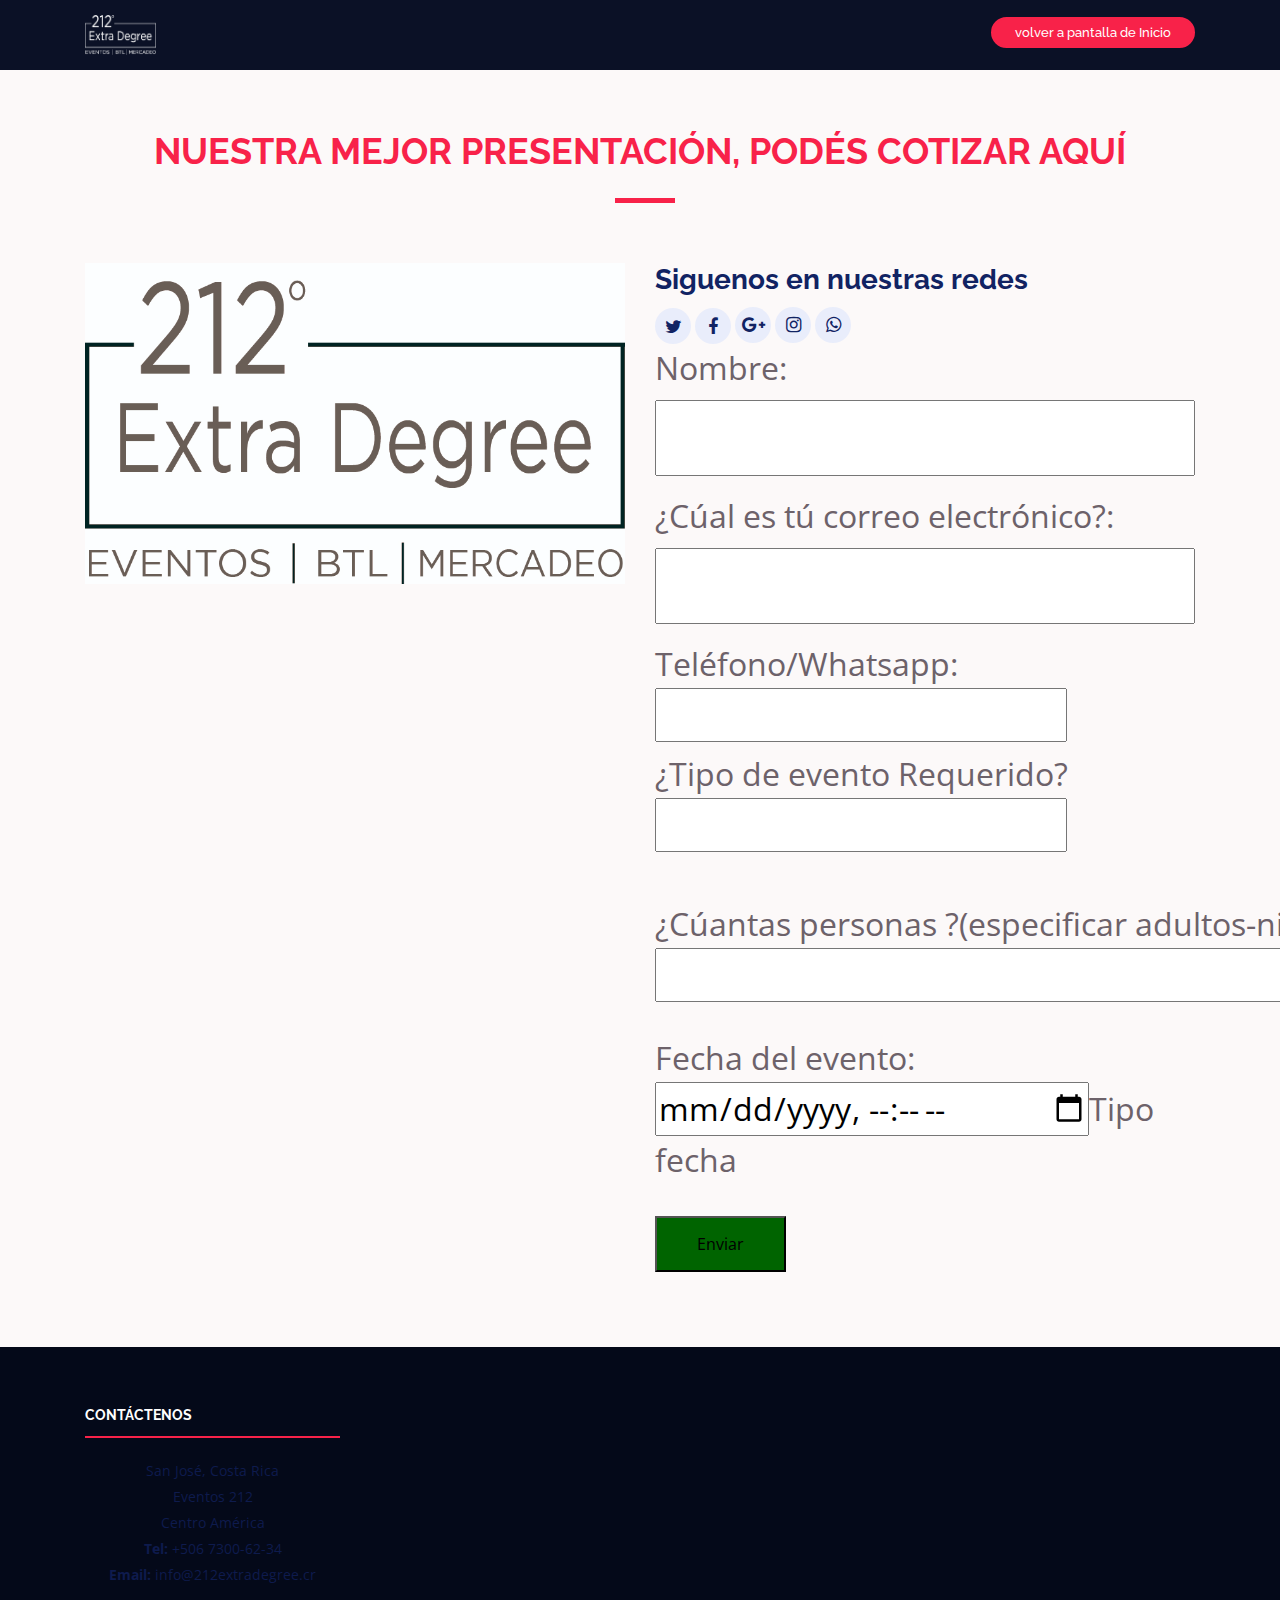
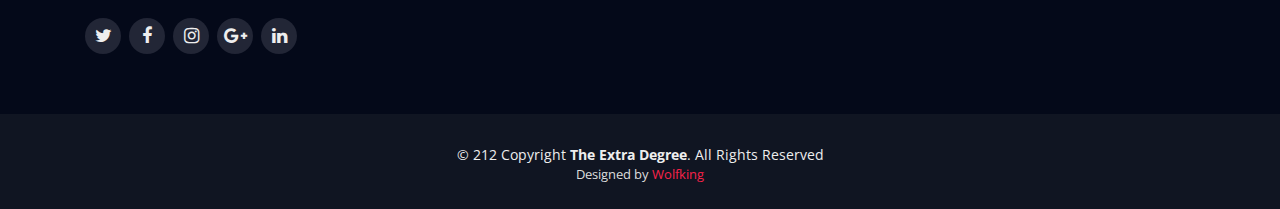
==== commit 50db100c: "Update speaker-details.html" ====
--- a/speaker-details.html
+++ b/speaker-details.html
@@ -90,15 +90,15 @@
                   <form action="https://formspree.io/xknjwrqk" method="POST">
                     <label style="box-sizing: border-box;font-size:xx-large">
                       Nombre:
-                      <input size="10" type="text" name="message">
+                      <input size="20" type="text" name="message">
                     </label><br>
                     <label style="box-sizing: border-box;font-size:xx-large">
                       ¿Cúal es tú correo electrónico?:
-                      <input size="10" type="text" name="_replyto">
+                      <input size="20" type="text" name="_replyto">
                     </label><br>
                     <label style="box-sizing: border-box;font-size:xx-large">
                       Teléfono/Whatsapp:
-                      <input size="10" type="number" name="message">
+                      <input size="20" type="number" name="message">
                     </label><br>
                     <label style="box-sizing: border-box;font-size:xx-large">
                       ¿Tipo de evento Requerido?
@@ -109,7 +109,7 @@
                     </label></br><br>
                     <label style="box-sizing: border-box;font-size:xx-large">
                       Fecha del evento:
-                      <input size="10" type="date" name="message">Tipo fecha</input>
+                      <input size="10" type="datetime-local" name="message">Tipo fecha</input>
                     </label></br><br>
 
                     <!-- your other form fields go here -->
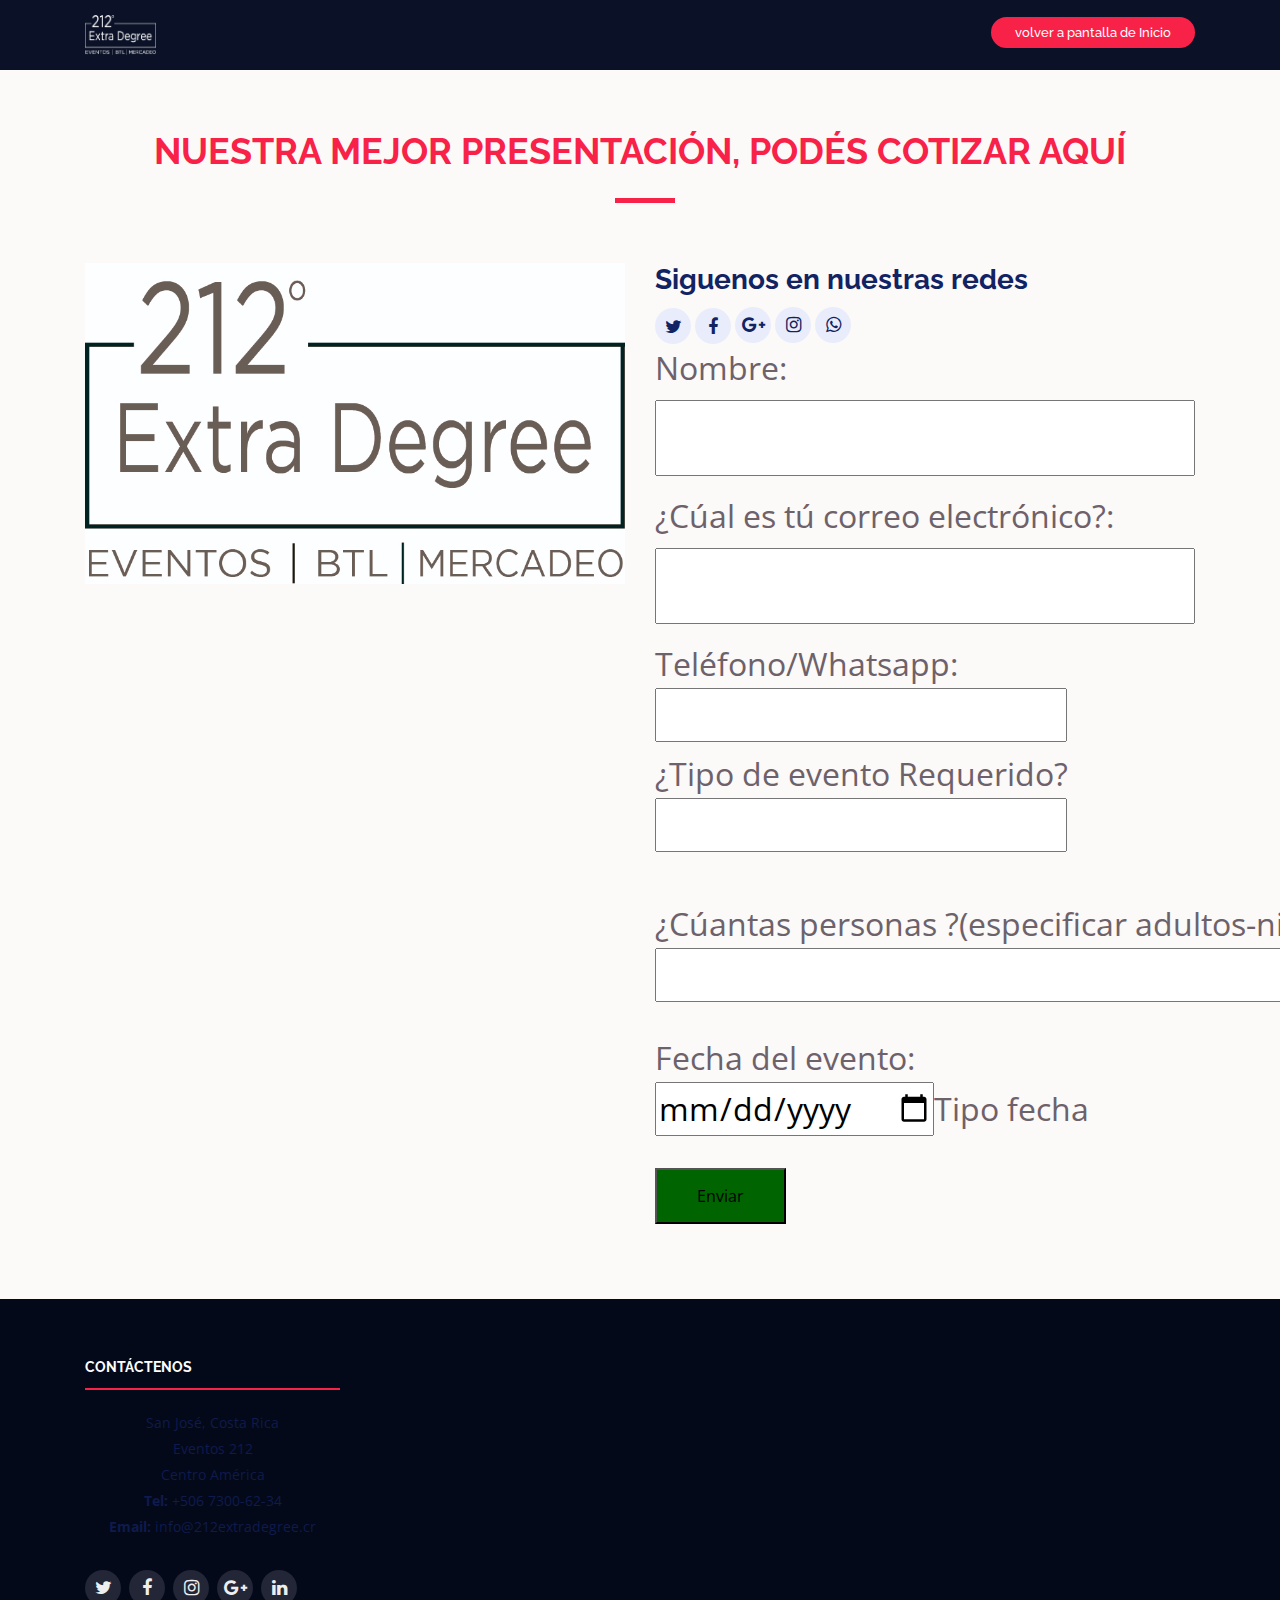
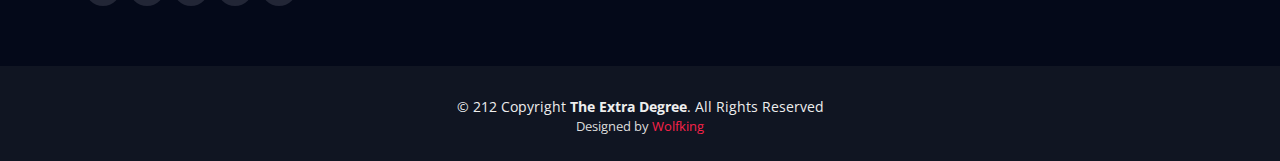
==== commit c0957d02: "Update speaker-details.html" ====
--- a/speaker-details.html
+++ b/speaker-details.html
@@ -98,7 +98,7 @@
                     </label><br>
                     <label style="box-sizing: border-box;font-size:xx-large">
                       Teléfono/Whatsapp:
-                      <input size="20" type="number" name="message">
+                      <input size="20" type="tel" name="message">
                     </label><br>
                     <label style="box-sizing: border-box;font-size:xx-large">
                       ¿Tipo de evento Requerido?
@@ -109,7 +109,7 @@
                     </label></br><br>
                     <label style="box-sizing: border-box;font-size:xx-large">
                       Fecha del evento:
-                      <input size="10" type="datetime-local" name="message">Tipo fecha</input>
+                      <input size="10" type="date" name="message">Tipo fecha</input>
                     </label></br><br>
 
                     <!-- your other form fields go here -->
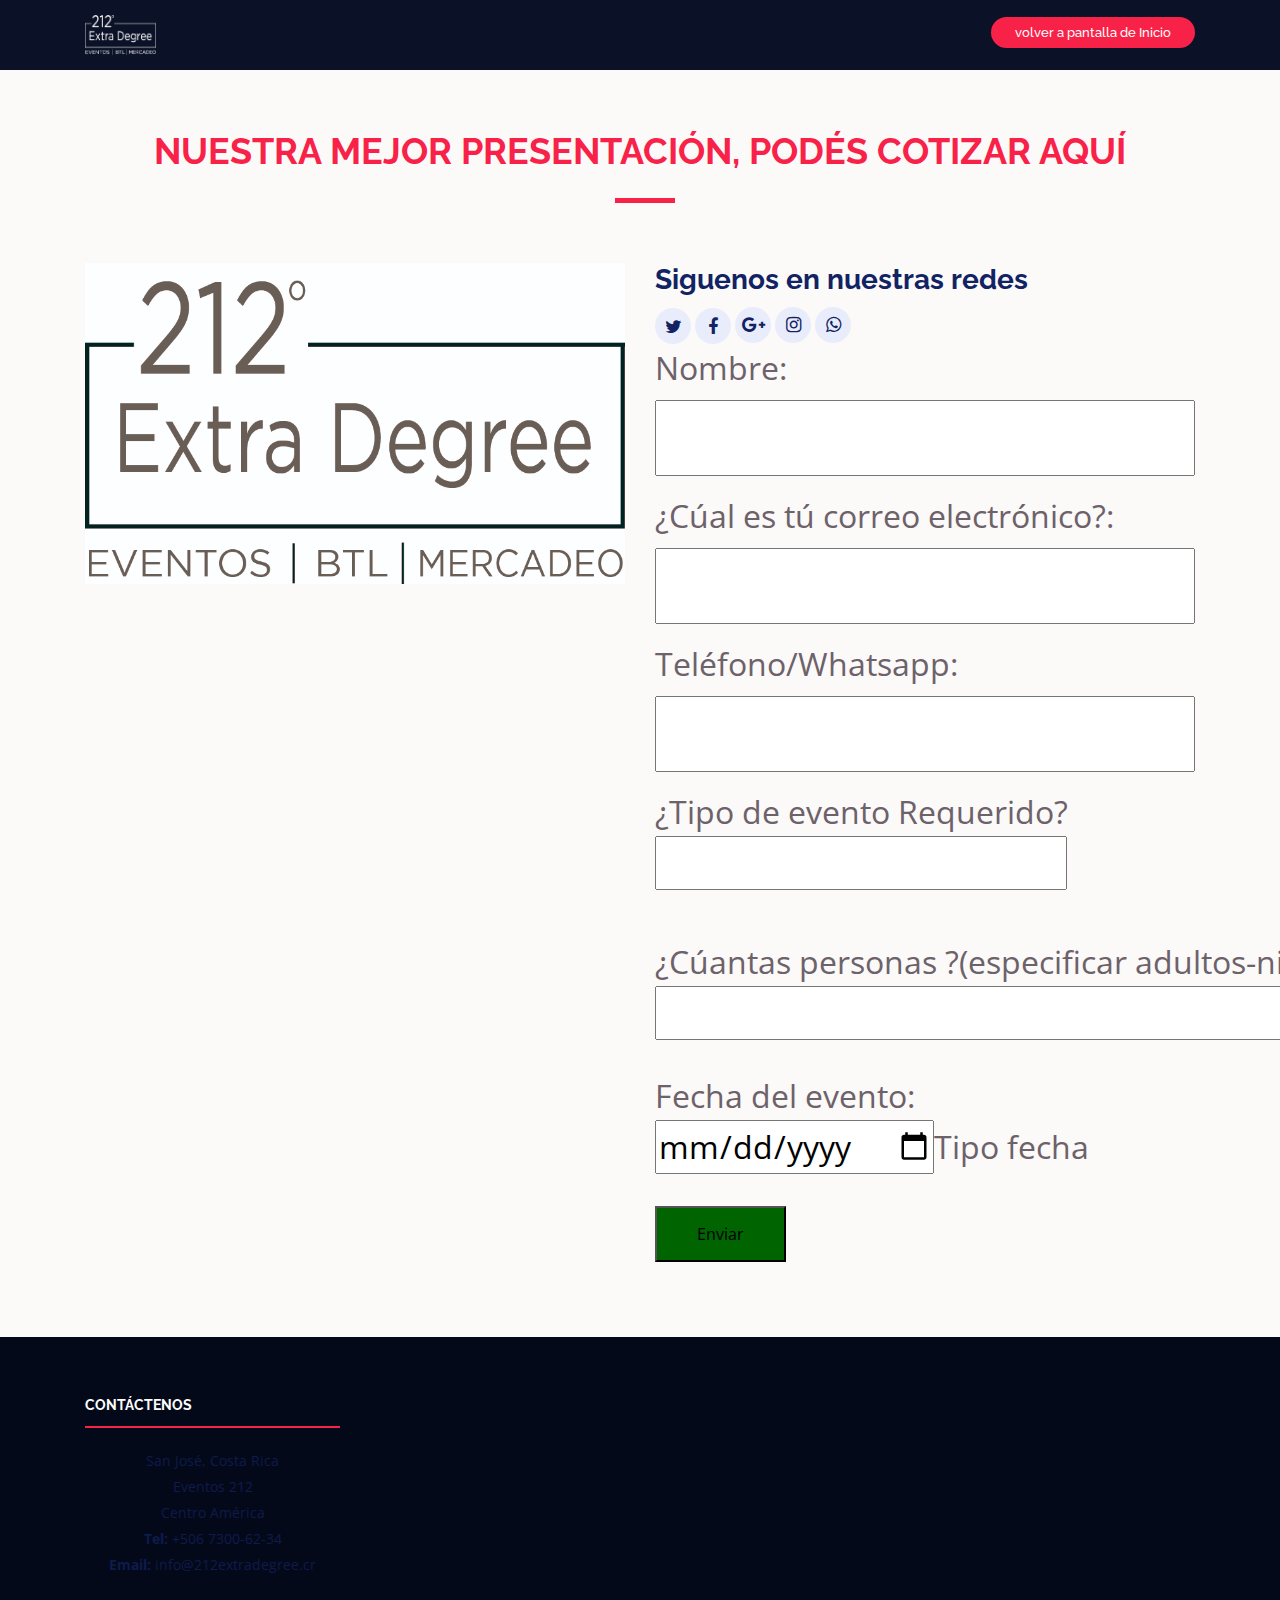
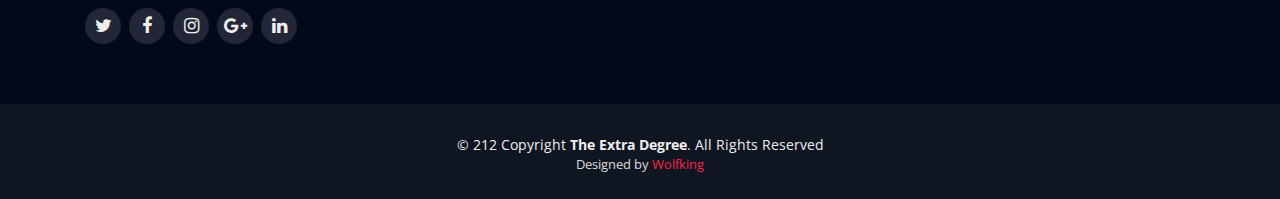
==== commit c7293e22: "Update speaker-details.html" ====
--- a/speaker-details.html
+++ b/speaker-details.html
@@ -98,7 +98,7 @@
                     </label><br>
                     <label style="box-sizing: border-box;font-size:xx-large">
                       Teléfono/Whatsapp:
-                      <input size="20" type="tel" name="message">
+                      <input size="20" type="text" name="message">
                     </label><br>
                     <label style="box-sizing: border-box;font-size:xx-large">
                       ¿Tipo de evento Requerido?
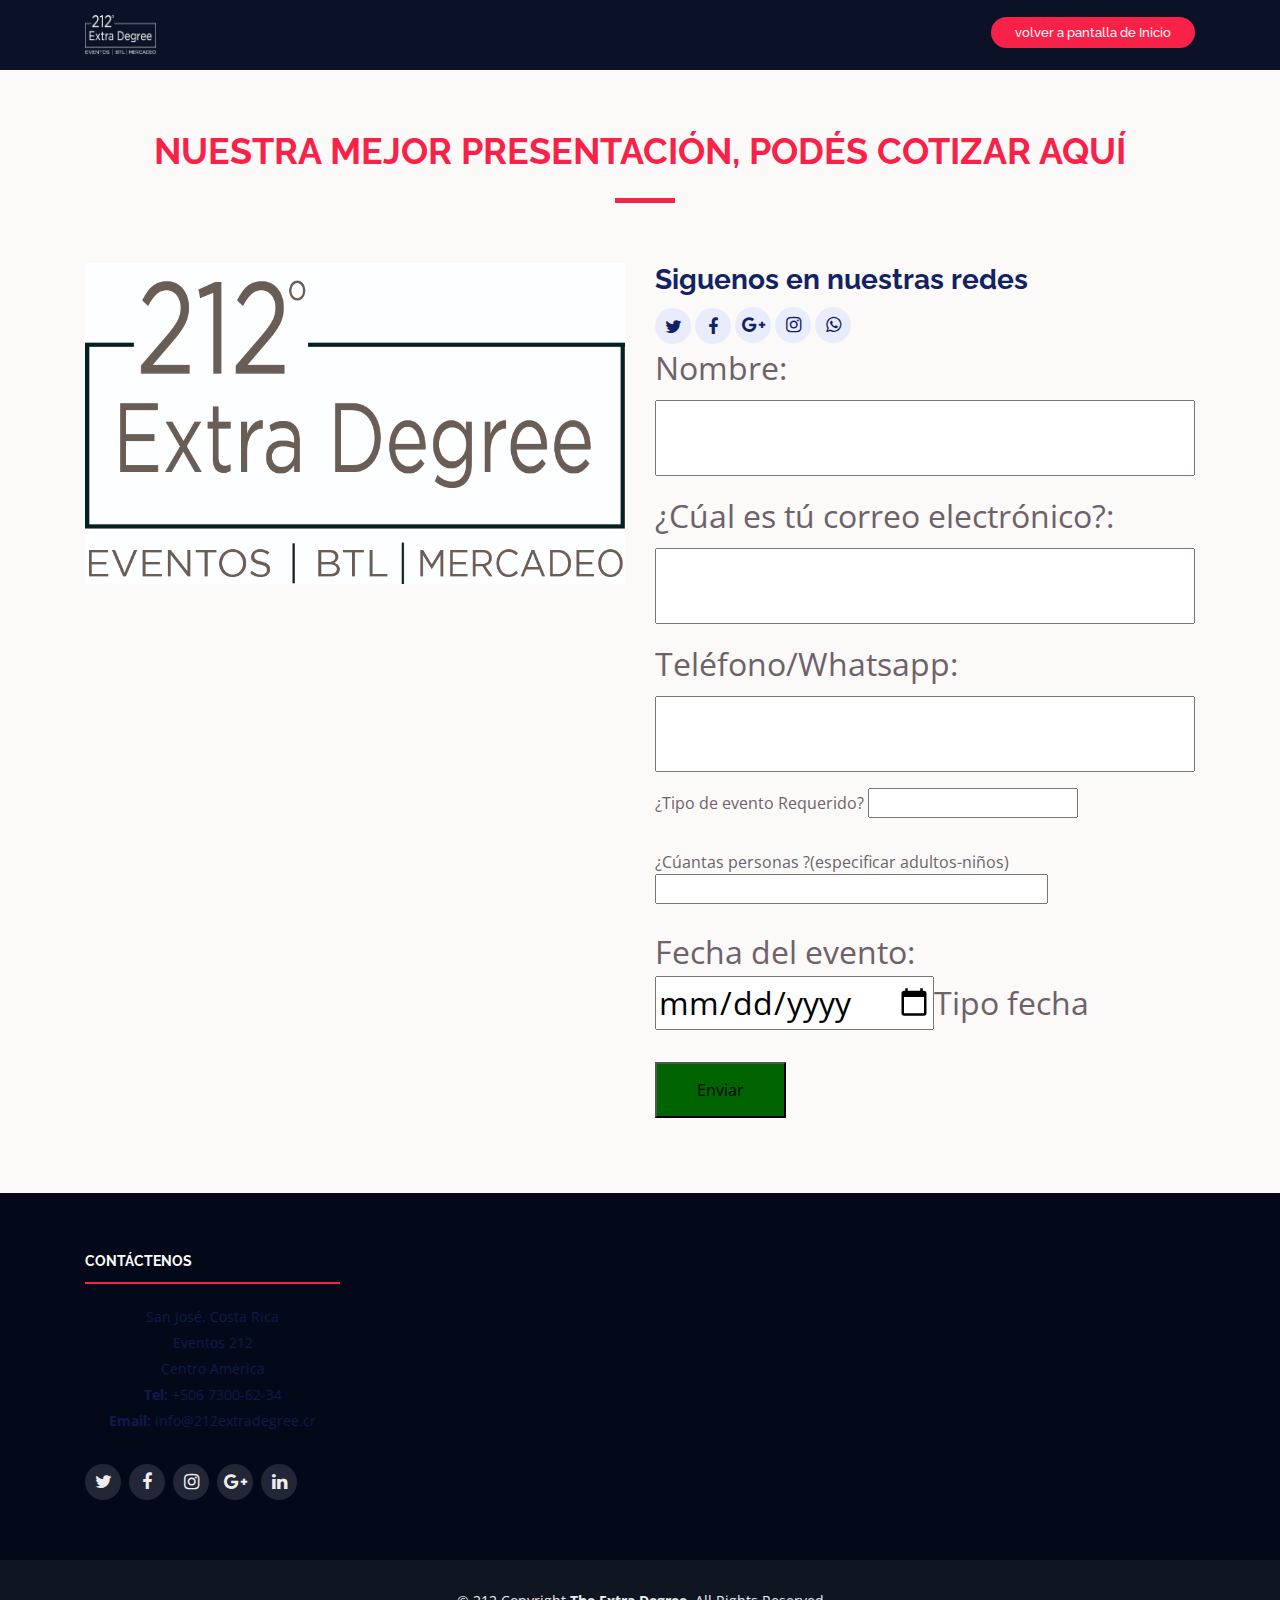
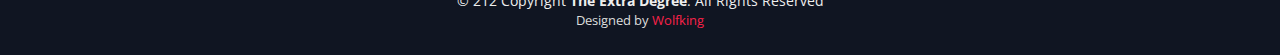
==== commit b4f6081d: "Update speaker-details.html" ====
--- a/speaker-details.html
+++ b/speaker-details.html
@@ -96,16 +96,18 @@
                       ¿Cúal es tú correo electrónico?:
                       <input size="20" type="text" name="_replyto">
                     </label><br>
+
                     <label style="box-sizing: border-box;font-size:xx-large">
                       Teléfono/Whatsapp:
                       <input size="20" type="text" name="message">
                     </label><br>
-                    <label style="box-sizing: border-box;font-size:xx-large">
+
+                    <label>
                       ¿Tipo de evento Requerido?
                       <input size="20" name="message"></input>
-                      </labe></br><br>
-                      ¿Cúantas personas ?(especificar adultos-niños)
-                      <input size="40" name="message"></input>
+                    </label></br><br>
+                    ¿Cúantas personas ?(especificar adultos-niños)
+                    <input size="40" name="message"></input>
                     </label></br><br>
                     <label style="box-sizing: border-box;font-size:xx-large">
                       Fecha del evento:
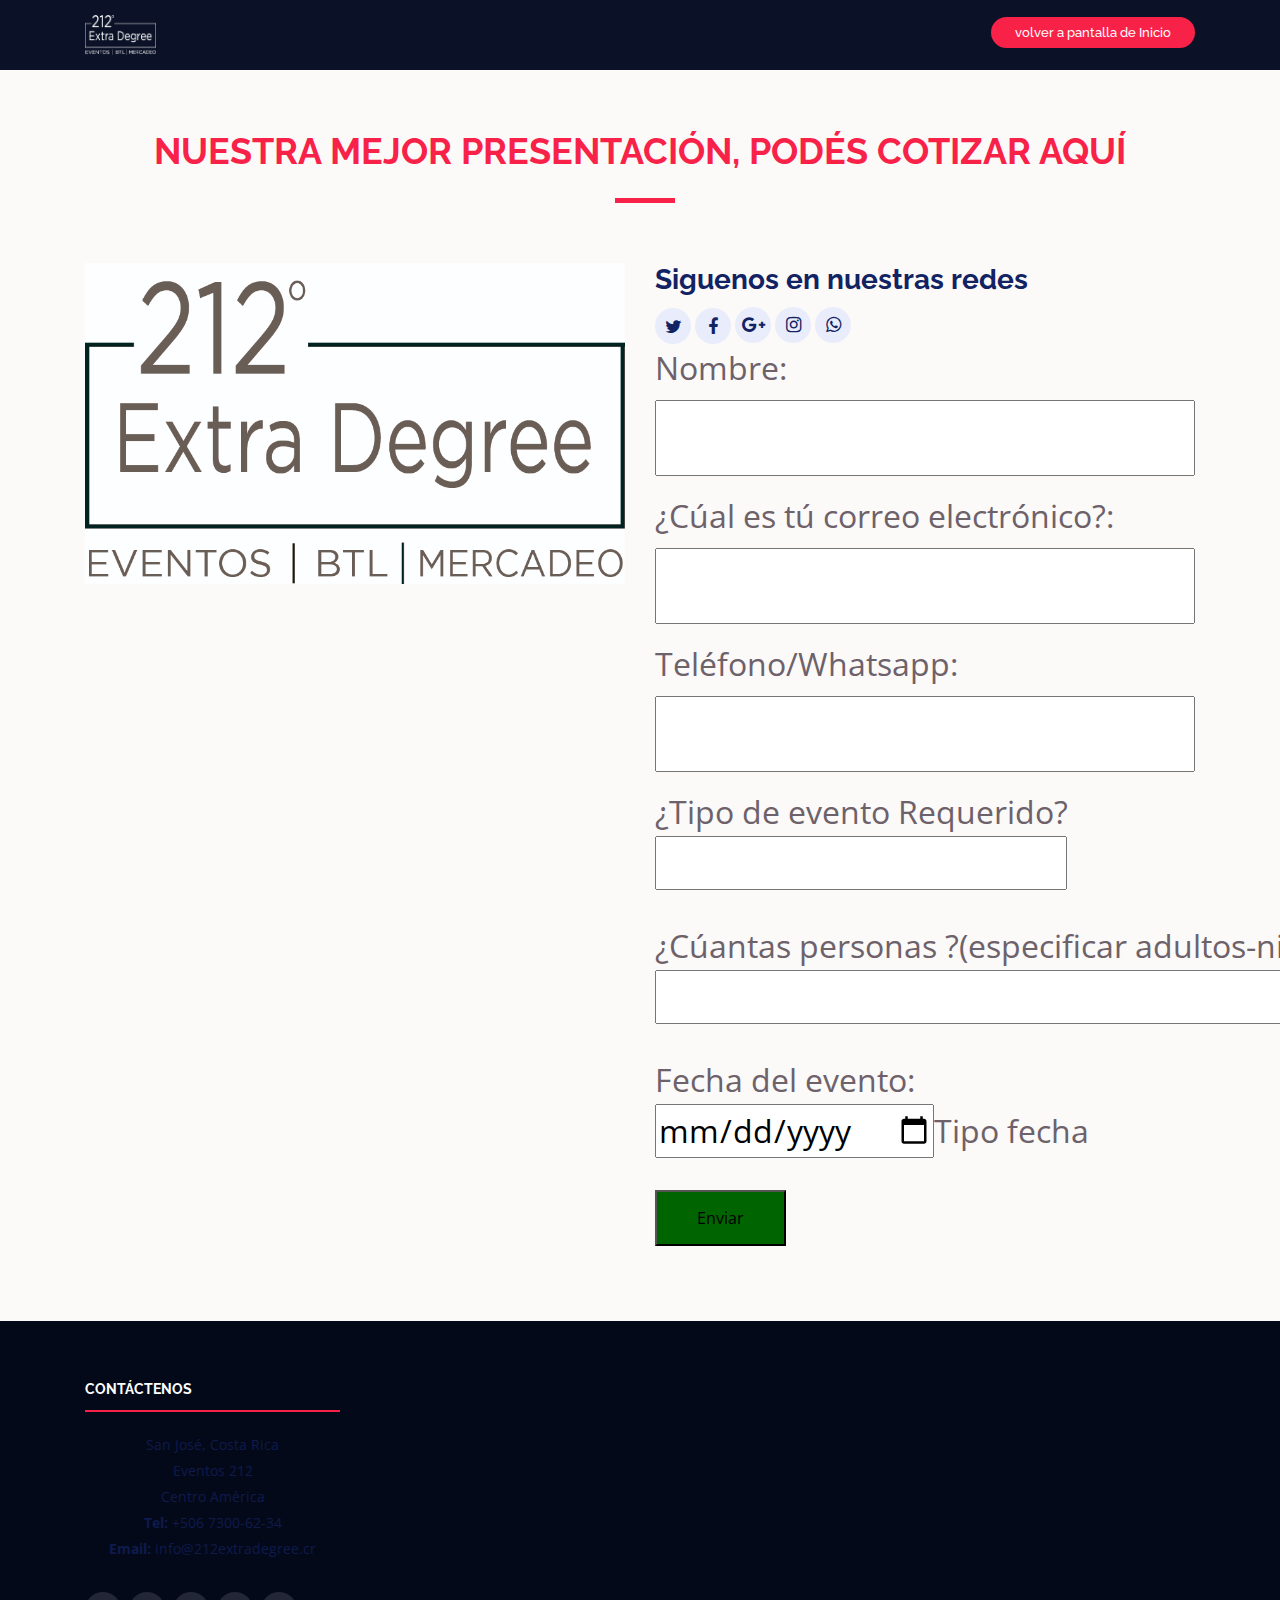
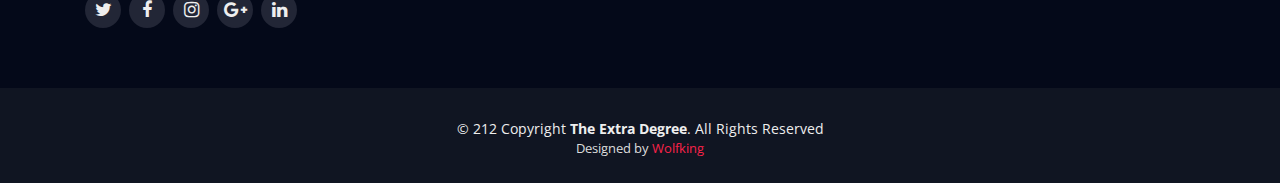
==== commit 22139c2b: "Update speaker-details.html" ====
--- a/speaker-details.html
+++ b/speaker-details.html
@@ -102,12 +102,15 @@
                       <input size="20" type="text" name="message">
                     </label><br>
 
-                    <label>
+                    <label style="box-sizing: border-box;font-size:xx-large">
                       ¿Tipo de evento Requerido?
                       <input size="20" name="message"></input>
                     </label></br><br>
-                    ¿Cúantas personas ?(especificar adultos-niños)
-                    <input size="40" name="message"></input>
+
+                    <label style="box-sizing: border-box;font-size:xx-large">
+
+                      ¿Cúantas personas ?(especificar adultos-niños)
+                      <input size="40" name="message"></input>
                     </label></br><br>
                     <label style="box-sizing: border-box;font-size:xx-large">
                       Fecha del evento:
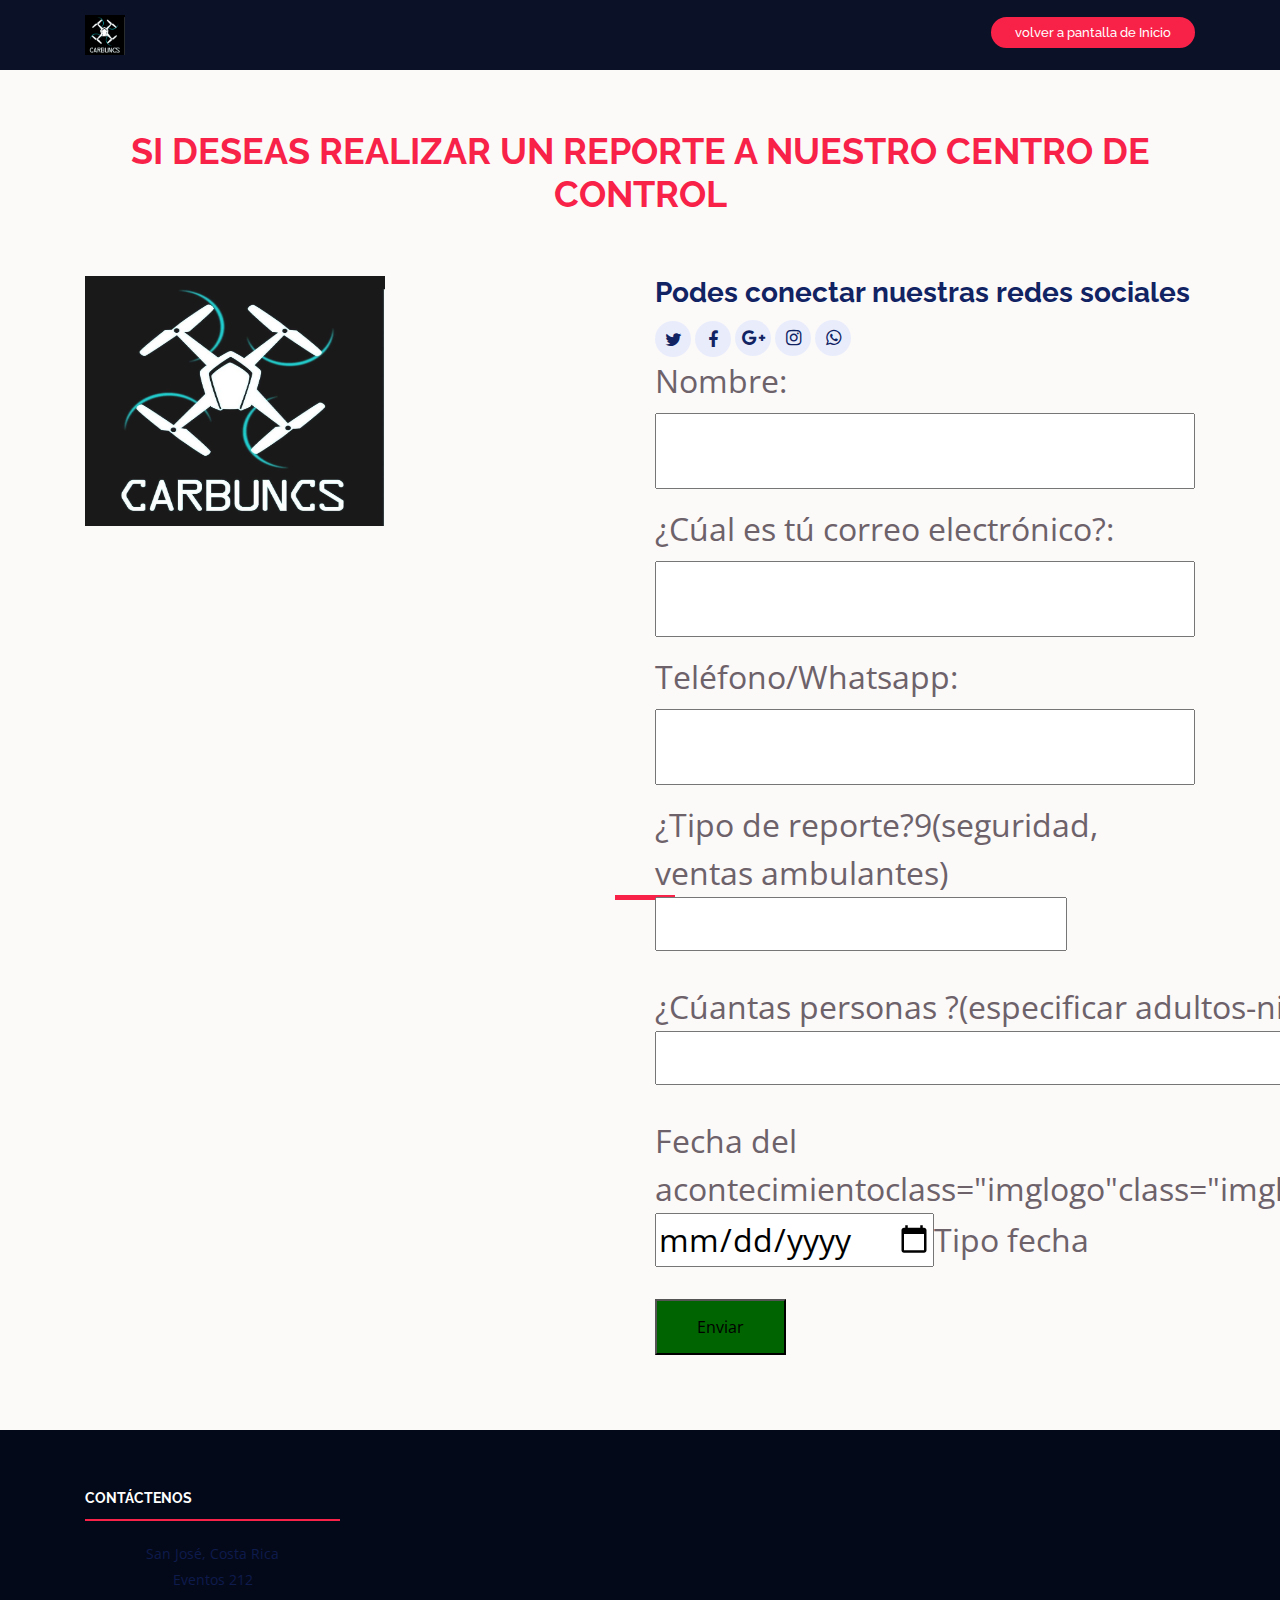
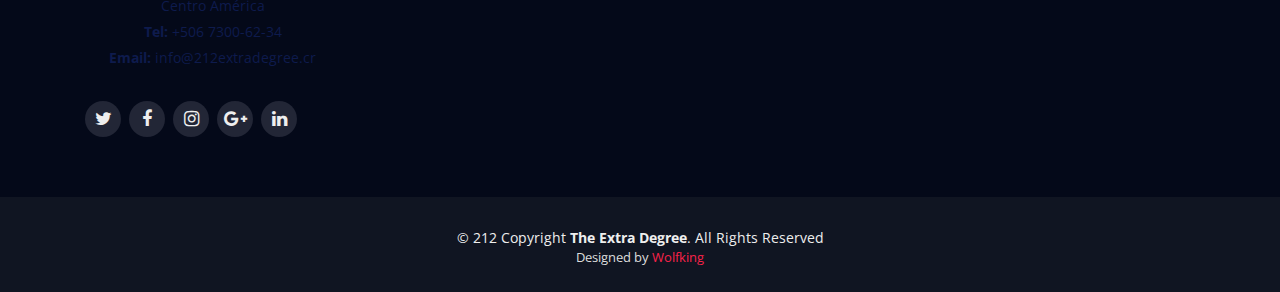
==== commit f68ffe24: "RE" ====
--- a/speaker-details.html
+++ b/speaker-details.html
@@ -41,7 +41,7 @@
 
       <div id="logo" class="pull-left">
 
-        <a href="" class="scrollto"><img src="img/Logo.png" alt="" title=""></a>
+        <a href="" class="scrollto"><img src="img/carbuncs logo.jpg" alt="" title=""></a>
       </div>
 
       <nav id="nav-menu-container">
@@ -64,20 +64,20 @@
     <section id="speakers-details" class="wow fadeIn">
       <div class="container">
         <div class="section-header">
-          <h2>Nuestra mejor presentación, podés cotizar aquí
+          <h2>Si deseas realizar un reporte a nuestro centro de control
           </h2>
           <p></p>
         </div>
 
         <div class="row">
           <div class="col-md-6">
-            <img src="img/Fotos página/varios/logodegreefinal.jpg" alt="Speaker 1" class="img-fluid">
+            <img src="/img/carbuncs logo.jpg" class="imglogo2">
           </div>
 
 
           <div class="col-md-6">
             <div class="details">
-              <h2>Siguenos en nuestras redes</h2>
+              <h2>Podes conectar nuestras redes sociales</h2>
               <div class="social">
                 <a href=""><i class="fa fa-twitter fa-lg"></i></a>
                 <a href=""><i class="fa fa-facebook fa-lg"></i></a>
@@ -103,7 +103,7 @@
                     </label><br>
 
                     <label style="box-sizing: border-box;font-size:xx-large">
-                      ¿Tipo de evento Requerido?
+                      ¿Tipo de reporte?9(seguridad, ventas ambulantes)
                       <input size="20" name="message"></input>
                     </label></br><br>
 
@@ -113,7 +113,7 @@
                       <input size="40" name="message"></input>
                     </label></br><br>
                     <label style="box-sizing: border-box;font-size:xx-large">
-                      Fecha del evento:
+                      Fecha del acontecimientoclass="imglogo"class="imglogo":
                       <input size="10" type="date" name="message">Tipo fecha</input>
                     </label></br><br>
 
--- a/css/style.css
+++ b/css/style.css
@@ -13,21 +13,13 @@
   width: 250px;
   height: 350px;
   padding: 0;
-
-
-}
-
-.preloader {
-  width: 70px;
-  height: 70px;
-  border: 10px solid #eee;
-  border-top: 10px solid #666;
-  border-radius: 50%;
-  animation-name: girar;
-  animation-duration: 2s;
-  animation-iteration-count: infinite;
-  animation-timing-function: linear;
-}
+  padding-left: 30px;
+
+
+}
+
+
+
 
 @keyframes girar {
   from {
@@ -42,7 +34,13 @@
 .imglogo {
   width: 300px;
   height: 250px;
-
+  opacity: 0.1;
+}
+
+.imglogo2 {
+  width: 300px;
+  height: 250px;
+  opacity: 0.9;
 }
 
 .label {
@@ -106,10 +104,28 @@
 }
 
 
+.afiches {
+  width: 400px;
+  height: 600px;
+  padding: 0;
+  margin-top: 100px;
+
+  margin-left: 100px;
+  margin-right: 100px;
+  display: table-cell;
+  vertical-align: center;
+  margin-top: 30px;
+}
+
+
 
 .imgredonda {
   width: 290px;
-  height: 390px;
+  height: 280px;
+  position: relative;
+  overflow: hidden;
+  margin-bottom: 30px;
+  margin: auto;
 
 
 
@@ -217,6 +233,10 @@
   outline: none;
 }
 
+#btl {
+  color: #fff;
+}
+
 .back-to-top:hover {
   background: #e0072f;
   color: #fff;
@@ -226,8 +246,8 @@
 --------------------------------*/
 
 .section-header {
-  margin-bottom: 60px;
-  position: relative;
+  margin-bottom: 30px;
+  position: center;
   padding-bottom: 20px;
 }
 
@@ -778,12 +798,7 @@
 --------------------------------------------------------------*/
 
 #about {
-  background: url("../img/about-bg.jpg");
-  background-size: cover;
-  overflow: hidden;
-  position: relative;
-  color: #fff;
-  padding: 60px 0 40px 0;
+  margin: auto;
 }
 
 #about:before {
@@ -1021,7 +1036,8 @@
 --------------------------------------------------------------*/
 
 #venue {
-  padding: 60px 0;
+  padding: 0px 0;
+
 }
 
 #venue .container-fluid {
@@ -1045,11 +1061,11 @@
 #venue .venue-info:before {
   content: "";
   background: rgba(13, 20, 41, 0.8);
-  position: absolute;
-  bottom: 0;
-  top: 0;
-  left: 0;
-  right: 0;
+
+  bottom: 1000;
+  top: 100;
+  left: 1000;
+  right: 1000;
 }
 
 #venue .venue-info h3 {
@@ -1102,7 +1118,7 @@
 }
 
 #hotels .hotel-img {
-  overflow: hidden;
+
   margin-bottom: 15px;
 }
 
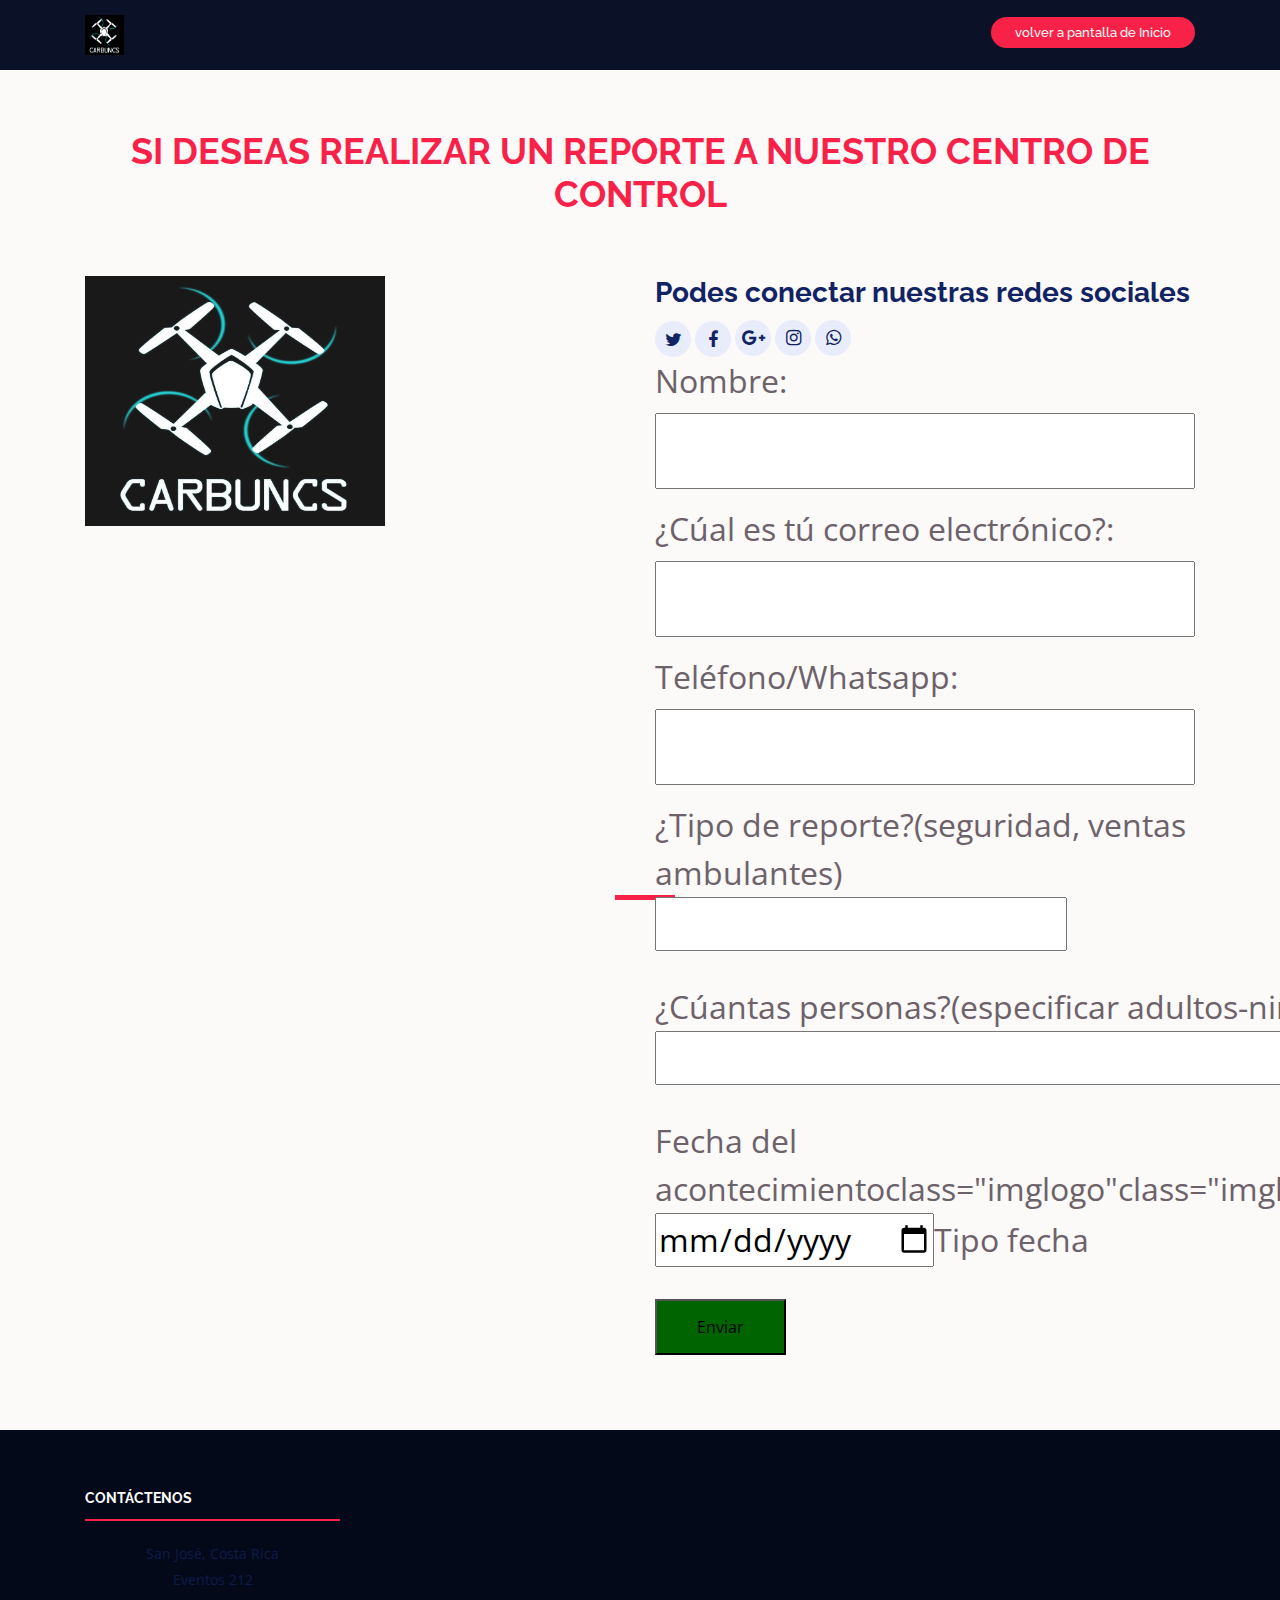
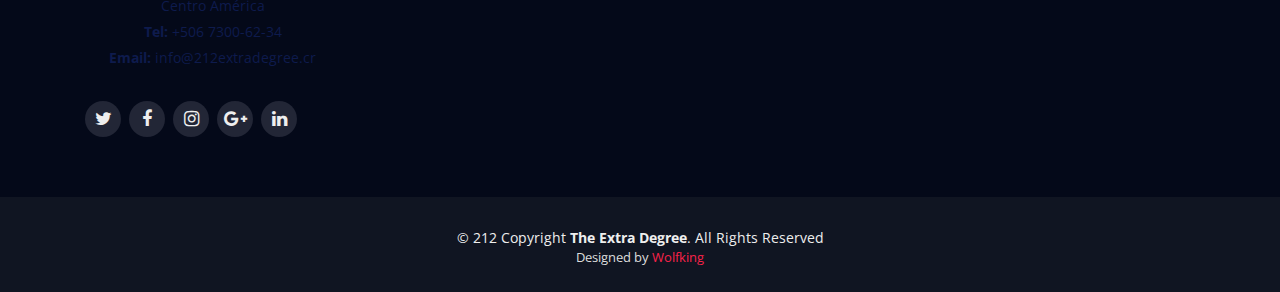
==== commit 3063fdbc: "det" ====
--- a/speaker-details.html
+++ b/speaker-details.html
@@ -71,7 +71,7 @@
 
         <div class="row">
           <div class="col-md-6">
-            <img src="/img/carbuncs logo.jpg" class="imglogo2">
+            <img src="img/carbuncs logo.jpg" class="imglogo2">
           </div>
 
 
@@ -103,13 +103,13 @@
                     </label><br>
 
                     <label style="box-sizing: border-box;font-size:xx-large">
-                      ¿Tipo de reporte?9(seguridad, ventas ambulantes)
+                      ¿Tipo de reporte?(seguridad, ventas ambulantes)
                       <input size="20" name="message"></input>
                     </label></br><br>
 
                     <label style="box-sizing: border-box;font-size:xx-large">
 
-                      ¿Cúantas personas ?(especificar adultos-niños)
+                      ¿Cúantas personas?(especificar adultos-niños)
                       <input size="40" name="message"></input>
                     </label></br><br>
                     <label style="box-sizing: border-box;font-size:xx-large">
